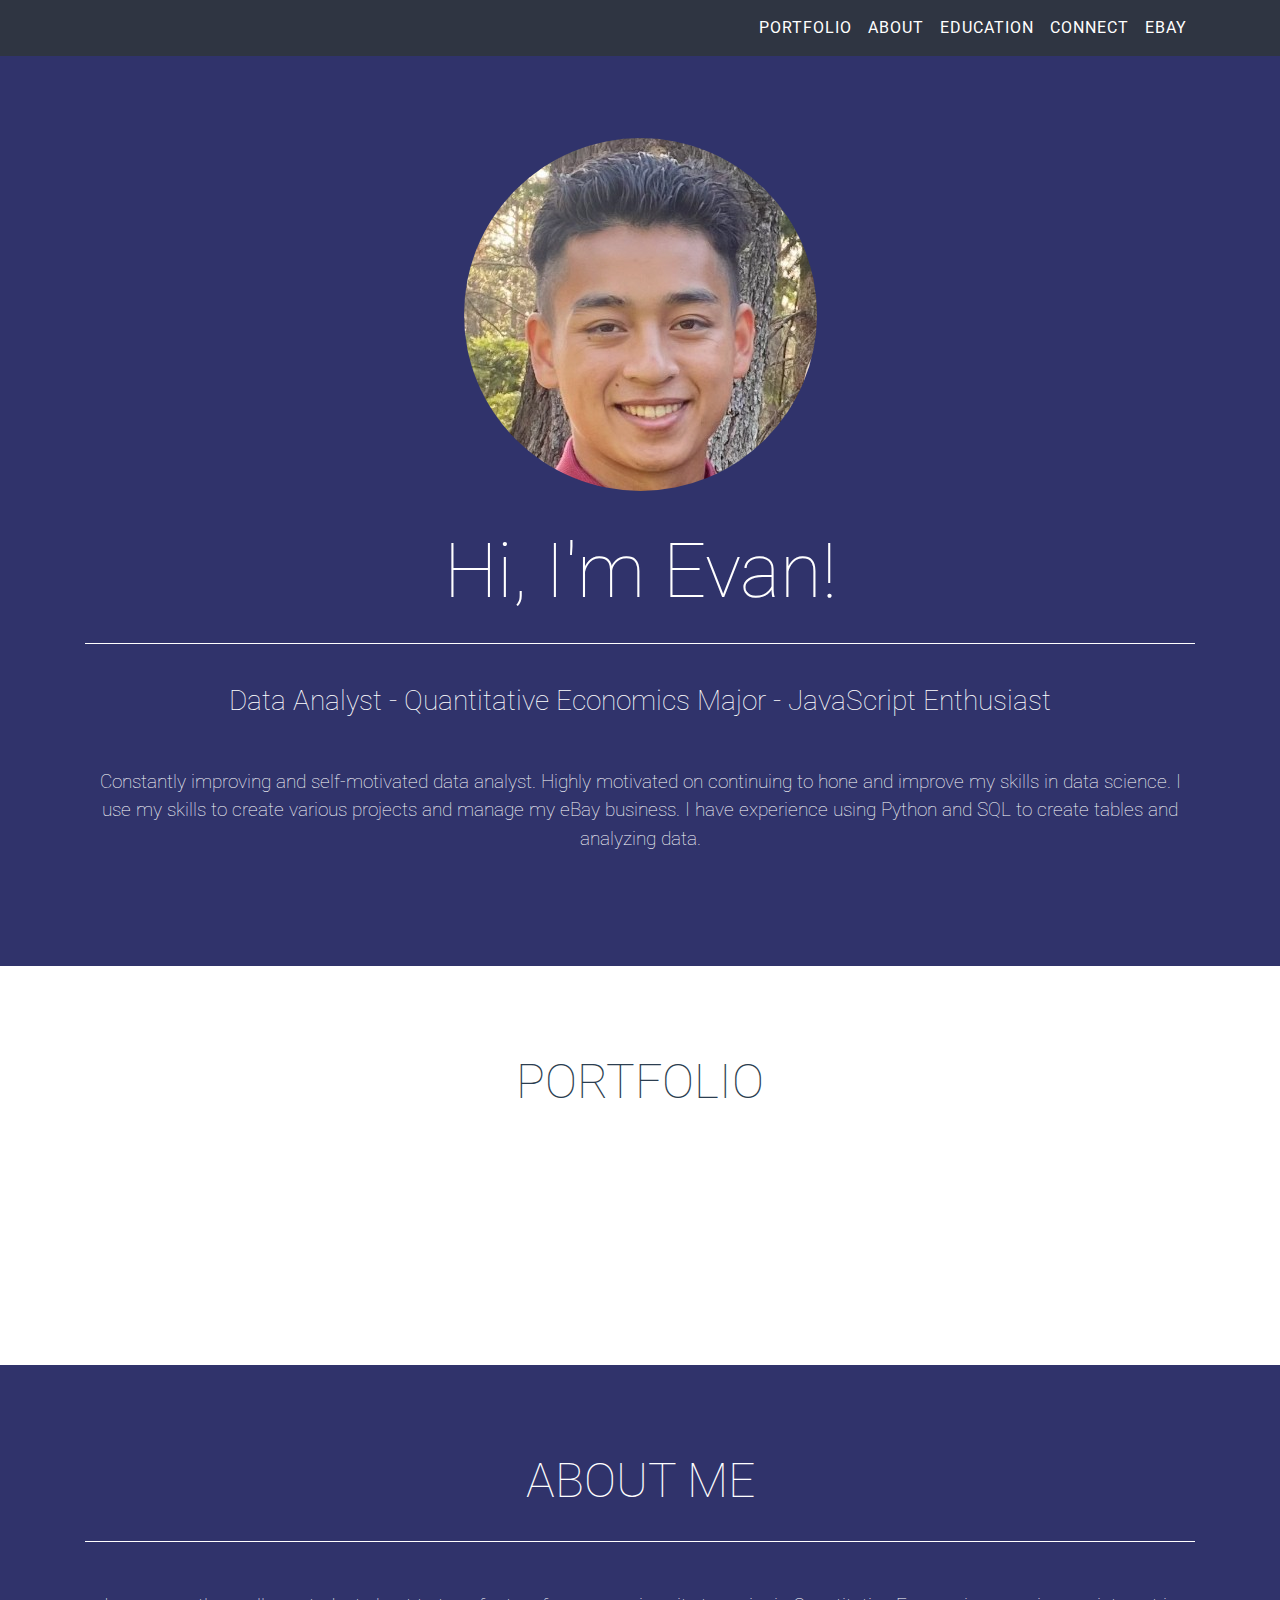
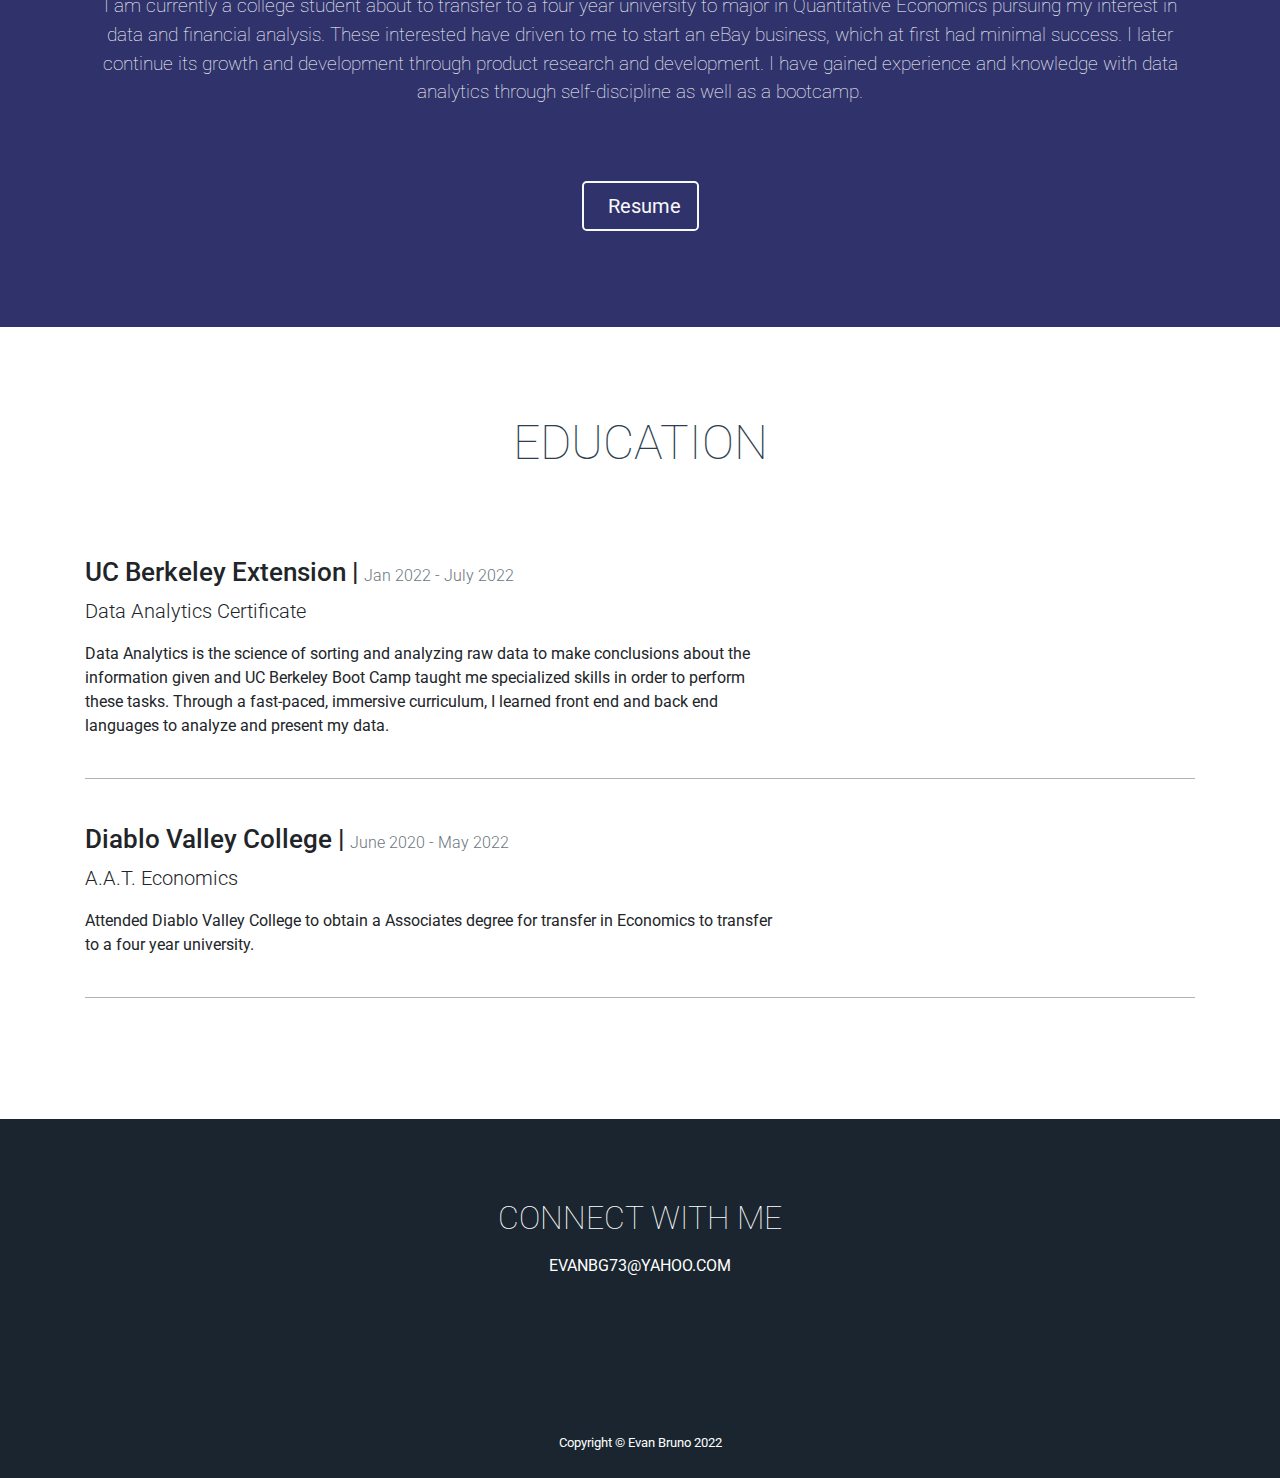
==== index.html @ 7f988b53 "Additions to profile" ====
<!DOCTYPE html>
<html lang="en">

<head>
    <meta charset="utf-8" />
    <meta name="viewport" content="width=device-width, initial-scale=1, shrink-to-fit=no" />
    <meta name="description" content="" />
    <meta name="author" content="" />

    <title>Evan Bruno | Portfolio</title>

    <!-- Bootstrap CSS -->
    <link rel="stylesheet" href="https://stackpath.bootstrapcdn.com/bootstrap/4.3.1/css/bootstrap.min.css"
        integrity="sha384-ggOyR0iXCbMQv3Xipma34MD+dH/1fQ784/j6cY/iJTQUOhcWr7x9JvoRxT2MZw1T" crossorigin="anonymous" />

    <!-- Font Awesome -->
    <link rel="stylesheet" href="https://use.fontawesome.com/releases/v5.8.1/css/all.css"
        integrity="sha384-50oBUHEmvpQ+1lW4y57PTFmhCaXp0ML5d60M1M7uH2+nqUivzIebhndOJK28anvf" crossorigin="anonymous" />

    <!-- Google Font -->
    <link href="https://fonts.googleapis.com/css?family=Roboto:100,300,400,500,700" rel="stylesheet" />

    <!-- Custom styles for this template -->
    <link href="assets/css/styles.css" rel="stylesheet" />
</head>

<body id="page-top">
    <!-- Navbar -->
    <nav class="navbar navbar-expand-lg bg-dark fixed-top text-uppercase" id="mainNav">
        <div class="container">
            <button class="navbar-toggler navbar-toggler-right text-uppercase text-white rounded" type="button"
                data-toggle="collapse" data-target="#navbarResponsive" aria-controls="navbarResponsive"
                aria-expanded="false" aria-label="Toggle navigation">
                <i class="fas fa-bars"></i>
            </button>
            <div class="collapse navbar-collapse" id="navbarResponsive">
                <ul class="navbar-nav ml-auto">
                    <li class="nav-item">
                        <a class="nav-link " href="#portfolio">Portfolio</a>
                    </li>
                    <li class="nav-item">
                        <a class="nav-link" href="#about">About</a>
                    </li>
                    <li class="nav-item">
                        <a class="nav-link" href="#education">Education</a>
                    </li>
                    <li class="nav-item">
                        <a class="nav-link" href="#connect">Connect</a>
                    </li>
                    <li class="nav-item">
                        <a class="nav-link" href="https://www.ebay.com/str/evansmerchandise">eBay</a>
                    </li>
                </ul>
            </div>
        </div>
    </nav>

    <!-- Header -->
    <header class="masthead bg-primary text-white text-center">
        <div class="container">
            <img class="img-fluid mb-5 d-block mx-auto rounded-circle" src="assets/img/evan.jpg" alt="" />
            <h1 class="mb-0">Hi, I'm Evan!</h1>
            <hr />
            <h2 class="mb-0">
                Data Analyst - Quantitative Economics Major - JavaScript Enthusiast
            </h2>

            <!-- Replace this text with your brand statement or other short text about you. -->
            <p class="brand-statement">
                Constantly improving and self-motivated data analyst. Highly motivated on continuing to hone and improve my skills in data science. I use my skills to create various projects and manage my eBay business. I have experience using Python and SQL to create tables and analyzing data.
            </p>
        </div>
    </header>

    <!-- Portfolio Grid Section -->
    <section class="portfolio" id="portfolio">
        <div class="container">
            <h2 class="text-center text-uppercase text-secondary mb-0">
                Portfolio
            </h2>
            <hr class="star-dark mb-5" />

            <!-- Each project should include a header and a picture or animated gif.-->
            <div class="row">
                <div class="col-md-6 col-lg-4">
                    <a class="portfolio-item d-block mx-auto" data-toggle="modal" data-target="#portfolio-modal-1">
                        <div class="portfolio-item-caption d-flex position-absolute h-100 w-100">
                            <div class="portfolio-item-caption-content my-auto w-100 text-center text-white">
                                <p>Mars Project</p>
                                <i class="fas fa-search-plus fa-2x"></i>
                            </div>
                        </div>
                        <img class="img-fluid" src="https://upload.wikimedia.org/wikipedia/commons/5/59/OneDrive_Folder_Icon.svg" alt="" />
                        <h4></h4>
                    </a>
                </div>
                <div class="col-md-6 col-lg-4">
                    <a class="portfolio-item d-block mx-auto" data-toggle="modal" data-target="#portfolio-modal-2">
                        <div class="portfolio-item-caption d-flex position-absolute h-100 w-100">
                            <div class="portfolio-item-caption-content my-auto w-100 text-center text-white">
                                <p>UFOs Project</p>
                                <i class="fas fa-search-plus fa-2x"></i>
                            </div>
                        </div>
                        <img class="img-fluid", src="https://upload.wikimedia.org/wikipedia/commons/5/59/OneDrive_Folder_Icon.svg" alt="" />
                    </a>
                </div>
                <div class="col-md-6 col-lg-4">
                    <a class="portfolio-item d-block mx-auto" data-toggle="modal" data-target="#portfolio-modal-3">
                        <div class="portfolio-item-caption d-flex position-absolute h-100 w-100">
                            <div class="portfolio-item-caption-content my-auto w-100 text-center text-white">
                                <p>Stock Chart Analysis</p>
                                <i class="fas fa-search-plus fa-2x"></i>
                            </div>
                        </div>
                        <img class="img-fluid" src="https://upload.wikimedia.org/wikipedia/commons/5/59/OneDrive_Folder_Icon.svg" alt="" />
                    </a>
                </div>
                <div class="col-md-6 col-lg-4">
                    <a class="portfolio-item d-block mx-auto" data-toggle="modal" data-target="#portfolio-modal-4">
                        <div class="portfolio-item-caption d-flex position-absolute h-100 w-100">
                            <div class="portfolio-item-caption-content my-auto w-100 text-center text-white">
                                <p>Project #4</p>
                                <i class="fas fa-search-plus fa-3x"></i>
                            </div>
                        </div>
                        <img class="img-fluid" src="assets/img/portfolio/project4.jpg" alt="" />
                    </a>
                </div>
                <div class="col-md-6 col-lg-4">
                    <a class="portfolio-item d-block mx-auto" data-toggle="modal" data-target="#portfolio-modal-5">
                        <div class="portfolio-item-caption d-flex position-absolute h-100 w-100">
                            <div class="portfolio-item-caption-content my-auto w-100 text-center text-white">
                                <p>Project #5</p>
                                <i class="fas fa-search-plus fa-2x"></i>
                            </div>
                        </div>
                        <img class="img-fluid" src="assets/img/portfolio/project5.jpg" alt="" />
                    </a>
                </div>
                <div class="col-md-6 col-lg-4">
                    <a class="portfolio-item d-block mx-auto" data-toggle="modal" data-target="#portfolio-modal-6">
                        <div class="portfolio-item-caption d-flex position-absolute h-100 w-100">
                            <div class="portfolio-item-caption-content my-auto w-100 text-center text-white">
                                <p>Project #6</p>
                                <i class="fas fa-search-plus fa-2x"></i>
                            </div>
                        </div>
                        <img class="img-fluid" src="assets/img/portfolio/project6.jpg" alt="" />
                    </a>
                </div>
            </div>
        </div>
    </section>

    <!-- About Section -->
    <section class="bg-primary text-white mb-0" id="about">
        <div class="container">
            <h2 class="text-center text-uppercase text-white">About Me</h2>
            <hr class="star-light mb-5" />

            <p class="about-me text-center">
                I am currently a college student about to transfer to a four year university to major in Quantitative Economics pursuing my interest in data and financial analysis. These interested have driven to me to start an eBay business, which at first had minimal success. I later continue its growth and development through product research and development. I have gained experience and knowledge with data analytics through self-discipline as well as a bootcamp. 
            </p>
        </div>
        <div class="container">
            <div class="col-md-10 offset-md-1">
                <div class="row text-center skills-row">

                    <!-- Replace these icons and text with skills you want to show case -->
                    <!-- You should ideally not include any more than 5-6 tech skills -->
                    <div class="col">
                        <i class="fab fa-html5 fa-3x"></i>
                    </div>
                    <div class="col">
                        <i class="fab fa-css3-alt fa-3x"></i>
                    </div>
                    <div class="col">
                        <i class="fab fa-js-square fa-3x"></i>
                    </div>
                    <div class="col">
                        <i class="fab fa-node fa-3x"></i>
                    </div>
                    <div class="col">
                        <i class="fab fa-git fa-3x"></i>
                    </div>
                </div>
            </div>
            <div class="text-center mt-4">
                <a class="btn btn-lg btn-outline-light" href="assets/img/Resume-5.pdf">
                    <i class="fas fa-download mr-2"></i>
                    Resume
                </a>
            </div>
        </div>
    </section>

    <!-- Education -->
    <section class="education" id="education">
        <div class="container">
            <h2 class="text-center text-uppercase text-secondary mb-0">
                Education
            </h2>
            <hr class="star-dark mb-5" />
            <div class="credential">
                <h2 class="location mb-0">
                    UC Berkeley Extension |
                    <span class="credential-date text-muted">Jan 2022 - July 2022</span>
                </h2>
                <p class="lead">Data Analytics Certificate</p>
                <p class="credential-description">
                    Data Analytics is the science of sorting and analyzing raw data to make conclusions about the information given and
                    UC Berkeley Boot Camp taught me
                    specialized skills in order to perform these tasks.
                    Through a fast-paced, immersive curriculum, I learned front end and back end languages to analyze and present my data.
                </p>
            </div>
            <hr class="credential-divider" />
            <div class="credential">
                <h2 class="location mb-0">
                    Diablo Valley College |
                    <span class="credential-date text-muted">June 2020 - May 2022</span>
                </h2>
                <p class="lead">A.A.T. Economics</p>
                <p class="credential-description">
                    Attended Diablo Valley College to obtain a Associates degree for transfer in Economics to transfer to a four 
                    year university. 
                </p>
            </div>
            <hr class="credential-divider" />
        </div>
    </section>

    <!-- Footer -->
    <footer class="footer text-center" id="connect">
        <div class="container">
            <div class="row">
                <div class="col-md-6 offset-md-3">
                    <h2 class="text-center text-uppercase mb-3">
                        Connect with Me
                    </h2>
                    <p class="text-uppercase mb-4">
                        evanbg73@yahoo.com
                    </p>
                    <ul class="list-inline mb-0">
                        <li class="list-inline-item">
                            <a class="btn-social text-center rounded-circle" href="https://www.linkedin.com/in/evan-bruno-11bb82226/">
                                <i class="fab fa-fw fa-linkedin-in"></i>
                            </a>
                        </li>
                        <li class="list-inline-item">
                            <a class="btn-social text-center rounded-circle" href="https://github.com/evanbruno617">
                                <i class="fab fa-github"></i>
                            </a>
                        </li>
                    </ul>
                </div>
            </div>
        </div>
    </footer>

    <div class="copyright py-4 text-center text-white">
        <div class="container">
            <small>Copyright &copy; Evan Bruno 2022</small>
        </div>
    </div>



    <!-- Portfolio Modals: These are what open up when you click on each project. Replace the information as needed. -->
    <!-- Portfolio Modal 1 -->
    <div class="modal portfolio-modal mfp-hide" id="portfolio-modal-1">
        <div class="portfolio-modal-dialog bg-white">
            <a class="close-button portfolio-modal-dismiss" href="#" data-dismiss="modal">
                <i class="fa fa-2x fa-times close-link"></i>
            </a>
            <div class="container text-center">
                <div class="row">
                    <div class="col-lg-8 mx-auto">
                        <h2 class="text-secondary text-uppercase mb-0">
                            Mission to Mars
                        </h2>
                        <p> Python, HTML</p>
                        <hr class="star-dark mb-5" />
                        <img class="img-fluid mb-5" src="https://cdn.mos.cms.futurecdn.net/Yhn4gzhV7foeYV89UNK6zM-1024-80.jpg.webp" alt="" />
                        <p class="mb-5">
                            The purpose of this project is to scrape data consisting of current news regarding Mars. Using splinter and BeautifulSoup I navigate the website gathering necessary images and articles. With this information I create a web application using HTML and CSS.
                        </p>

                        <a class="btn btn-primary portfolio-modal-dismiss" href="https://github.com/evanbruno617/Mission_to_Mars">
                            View Code</a>
                    </div>
                </div>
            </div>
        </div>
    </div>

    <!-- Portfolio Modal 2 -->
    <div class="modal portfolio-modal mfp-hide" id="portfolio-modal-2">
        <div class="portfolio-modal-dialog bg-white">
            <a class="close-button portfolio-modal-dismiss" href="#" data-dismiss="modal">
                <i class="fa fa-2x fa-times close-link"></i>
            </a>
            <div class="container text-center">
                <div class="row">
                    <div class="col-lg-8 mx-auto">
                        <h2 class="text-secondary text-uppercase mb-0">
                            UFOs
                        </h2>
                        <p>Java, HTML, CSS</p>
                        <hr class="star-dark mb-5" />
                        <img class="img-fluid mb-5" src="https://static.scientificamerican.com/sciam/cache/file/565096D0-16AA-48F1-B10C595A59D41A51_source.png?w=590&h=800&DA67941F-DB6F-41A3-8FCD37DB4BCF54CB" alt="" />
                        <p class="mb-5">
                            The purpose of this site is to provide data regaridng UFO sightings. This site also allows users to filter through the data to as well in order to pinpoint their desired sighting.
                        </p>
                        <a class="btn btn-primary portfolio-modal-dismiss" href="https://evanbruno617.github.io/UFOs/">
                            Live Demo
                        </a>

                        <a class="btn btn-primary portfolio-modal-dismiss" href="https://github.com/evanbruno617/UFOs">
                            View Code</a>
                    </div>
                </div>
            </div>
        </div>
    </div>

    <!-- Portfolio Modal 3 -->
    <div class="modal portfolio-modal mfp-hide" id="portfolio-modal-3">
        <div class="portfolio-modal-dialog bg-white">
            <a class="close-button portfolio-modal-dismiss" href="#" data-dismiss="modal">
                <i class="fa fa-2x fa-times close-link"></i>
            </a>
            <div class="container text-center">
                <div class="row">
                    <div class="col-lg-8 mx-auto">
                        <h2 class="text-secondary text-uppercase mb-0">
                            Stock Chart Analysis
                        </h2>
                        <hr class="star-dark mb-5" />
                        <img class="img-fluid mb-5" src="https://media.warriortrading.com/2019/08/shutterstock_775889491.jpg" alt="" />
                        <p class="mb-5">
                            Constantly improving and self-motivated data analyst. Highly motivated on continuing to hone and improve my skills in data science. I am currently a college student about to transfer to a four year university to major in Quantitative Economics pursuing my interest in data and financial analysis. These interested have driven to me to start an eBay business, which at first had minimal success. I later continue its growth and development through product research and development.
                        </p>


                        <a class="btn btn-primary portfolio-modal-dismiss" href="https://github.com/evanbruno617/Stock-Ticker-Analysis">
                            View Code</a>
                    </div>
                </div>
            </div>
        </div>
    </div>

    <!-- Portfolio Modal 4 -->
    <div class="modal portfolio-modal mfp-hide" id="portfolio-modal-4">
        <div class="portfolio-modal-dialog bg-white">
            <a class="close-button portfolio-modal-dismiss" href="#" data-dismiss="modal">
                <i class="fa fa-2x fa-times close-link"></i>
            </a>
            <div class="container text-center">
                <div class="row">
                    <div class="col-lg-8 mx-auto">
                        <h2 class="text-secondary text-uppercase mb-0">
                            Project Name
                        </h2>
                        <hr class="star-dark mb-5" />
                        <img class="img-fluid mb-5" src="img/portfolio/project4.jpg" alt="" />
                        <p class="mb-5">
                            Lorem ipsum dolor sit amet, consectetur
                            adipisicing elit. Mollitia neque assumenda ipsam
                            nihil, molestias magnam, recusandae quos quis
                            inventore quisquam velit asperiores, vitae?
                            Reprehenderit soluta, eos quod consequuntur
                            itaque. Nam.
                        </p>
                        <a class="btn btn-primary portfolio-modal-dismiss" href="#">
                            Live Demo
                        </a>

                        <a class="btn btn-primary portfolio-modal-dismiss" href="#">
                            View Code</a>
                    </div>
                </div>
            </div>
        </div>
    </div>

    <!-- Portfolio Modal 5 -->
    <div class="modal portfolio-modal mfp-hide" id="portfolio-modal-5">
        <div class="portfolio-modal-dialog bg-white">
            <a class="close-button portfolio-modal-dismiss" href="#" data-dismiss="modal">
                <i class="fa fa-2x fa-times close-link"></i>
            </a>
            <div class="container text-center">
                <div class="row">
                    <div class="col-lg-8 mx-auto">
                        <h2 class="text-secondary text-uppercase mb-0">
                            Project Name
                        </h2>
                        <hr class="star-dark mb-5" />
                        <img class="img-fluid mb-5" src="img/portfolio/project5.jpg" alt="" />
                        <p class="mb-5">
                            Lorem ipsum dolor sit amet, consectetur
                            adipisicing elit. Mollitia neque assumenda ipsam
                            nihil, molestias magnam, recusandae quos quis
                            inventore quisquam velit asperiores, vitae?
                            Reprehenderit soluta, eos quod consequuntur
                            itaque. Nam.
                        </p>
                        <a class="btn btn-primary portfolio-modal-dismiss" href="#">
                            Live Demo
                        </a>

                        <a class="btn btn-primary portfolio-modal-dismiss" href="#">
                            View Code</a>
                    </div>
                </div>
            </div>
        </div>
    </div>

    <!-- Portfolio Modal 6 -->
    <div class="modal portfolio-modal mfp-hide" id="portfolio-modal-6">
        <div class="portfolio-modal-dialog bg-white">
            <a class="close-button portfolio-modal-dismiss" href="#" data-dismiss="modal">
                <i class="fa fa-2x fa-times close-link"></i>
            </a>
            <div class="container text-center">
                <div class="row">
                    <div class="col-lg-8 mx-auto">
                        <h2 class="text-secondary text-uppercase mb-0">
                            Project Name
                        </h2>
                        <hr class="star-dark mb-5" />
                        <img class="img-fluid mb-5" src="img/portfolio/project6.jpg" alt="" />
                        <p class="mb-5">
                            Lorem ipsum dolor sit amet, consectetur
                            adipisicing elit. Mollitia neque assumenda ipsam
                            nihil, molestias magnam, recusandae quos quis
                            inventore quisquam velit asperiores, vitae?
                            Reprehenderit soluta, eos quod consequuntur
                            itaque. Nam.
                        </p>
                        <a class="btn btn-primary portfolio-modal-dismiss" href="#">
                            Live Demo
                        </a>

                        <a class="btn btn-primary portfolio-modal-dismiss" href="#">
                            View Code</a>
                    </div>
                </div>
            </div>
        </div>
    </div>

    <!-- Bootstrap core JavaScript -->
    <script src="https://code.jquery.com/jquery-3.3.1.slim.min.js"
        integrity="sha384-q8i/X+965DzO0rT7abK41JStQIAqVgRVzpbzo5smXKp4YfRvH+8abtTE1Pi6jizo"
        crossorigin="anonymous"></script>
    <script src="https://cdnjs.cloudflare.com/ajax/libs/popper.js/1.14.7/umd/popper.min.js"
        integrity="sha384-UO2eT0CpHqdSJQ6hJty5KVphtPhzWj9WO1clHTMGa3JDZwrnQq4sF86dIHNDz0W1"
        crossorigin="anonymous"></script>
    <script src="https://stackpath.bootstrapcdn.com/bootstrap/4.3.1/js/bootstrap.min.js"
        integrity="sha384-JjSmVgyd0p3pXB1rRibZUAYoIIy6OrQ6VrjIEaFf/nJGzIxFDsf4x0xIM+B07jRM"
        crossorigin="anonymous"></script>

    <!-- Plugin JavaScript -->
    <script src="https://code.jquery.com/ui/1.12.0/jquery-ui.js"
        integrity="sha256-0YPKAwZP7Mp3ALMRVB2i8GXeEndvCq3eSl/WsAl1Ryk=" crossorigin="anonymous"></script>
</body>

</html>
---- assets/css/styles.css ----
body {
    font-family: 'Roboto', sans-serif;
}

h1,
h2,
h3,
h4,
h5,
h6 {
    font-weight: 100;
}

hr {
    border-color: #fff;
    margin-top: 2.5rem;
    margin-bottom: 2.5rem;
    margin-left: auto;
    margin-right: auto;
}

section {
    padding: 6rem 0;
}

section h2 {
    font-size: 2.25rem;
    line-height: 2rem;
}

@media (min-width: 992px) {
    section h2 {
        font-size: 3rem;
        line-height: 2.5rem;
    }
}

.bg-dark {
    background-color: #2f3542 !important;
}

.btn-social {
    width: 3.25rem;
    height: 3.25rem;
    font-size: 1.25rem;
    line-height: 2rem;
    color: #fff;
}

#mainNav .navbar-nav {
    letter-spacing: 0.0625rem;
}

#mainNav .navbar-nav li.nav-item a.nav-link {
    color: #fff;
}

#mainNav .navbar-nav li.nav-item a.nav-link:active,
#mainNav .navbar-nav li.nav-item a.nav-link:focus {
    color: #fff;
}

header.masthead {
    padding-top: calc(3rem + 56px);
    padding-bottom: 6rem;
}

header.masthead h1 {
    font-size: 3rem;
    line-height: 3rem;
}

header.masthead h2 {
    font-size: 1.3rem;
}

@media (min-width: 992px) {
    header.masthead {
        padding-top: calc(2rem + 106px);
        padding-bottom: 6rem;
    }
    header.masthead h1 {
        font-size: 4.75em;
        line-height: 4rem;
    }
    header.masthead h2 {
        font-size: 1.75em;
    }
}

.brand-statement,
.about-me {
    margin-top: 50px;
    font-size: 1.2em;
    font-weight: 100;
    line-height: 1.5;
}

.skills-row {
    margin-top: 50px;
}

.portfolio {
    margin-bottom: -15px;
}

.portfolio .portfolio-item {
    position: relative;
    display: block;
    max-width: 25rem;
    margin-bottom: 15px;
}


.portfolio .portfolio-item .portfolio-item-caption {
    -webkit-transition: all ease 0.5s;
    transition: all ease 0.5s;
    opacity: 0;
    background-color: rgba(48, 51, 107, 0.7);
}

.portfolio .portfolio-item .portfolio-item-caption:hover {
    opacity: 1;
}

.portfolio
    .portfolio-item
    .portfolio-item-caption
    .portfolio-item-caption-content {
    font-size: 1.5rem;
}

@media (min-width: 576px) {
    .portfolio {
        margin-bottom: -30px;
    }
    .portfolio .portfolio-item {
        margin-bottom: 30px;
    }
}

.portfolio-modal .portfolio-modal-dialog {
    padding: 3rem 1rem;
    min-height: calc(100vh - 2rem);
    margin: 1rem calc(1rem - 8px);
    position: relative;
    z-index: 2;
    -webkit-box-shadow: 0 0 3rem 1rem rgba(0, 0, 0, 0.5);
    box-shadow: 0 0 3rem 1rem rgba(0, 0, 0, 0.5);
}



.portfolio-modal .portfolio-modal-dialog .close-button {
    position: absolute;
    top: 2rem;
    right: 2rem;
}

.portfolio-modal .portfolio-modal-dialog .close-button i {
    line-height: 38px;
}

.portfolio-modal .portfolio-modal-dialog h2 {
    font-size: 2rem;
}

@media (min-width: 768px) {
    .portfolio-modal .portfolio-modal-dialog {
        min-height: 100vh;
        padding: 5rem;
        margin: 3rem calc(3rem - 8px);
    }
    .portfolio-modal .portfolio-modal-dialog h2 {
        font-size: 3rem;
    }
}

.education {
    margin-bottom: -15px;
}

.education .location {
    font-size: 1.6rem;
    font-weight: 500;
}

.education .credential-date {
    font-size: 1rem;
    font-weight: 300;
}

.education .credential-description {
    max-width: 700px;
}

.education .credential-divider {
    border-color: rgba(0, 0, 0, 0.3);
}

.footer {
    padding-top: 5rem;
    padding-bottom: 5rem;
    background-color: #1a252f;
    color: #fff;
}

.copyright {
    background-color: #1a252f;
}

a:focus,
a:hover,
a:active {
    color: #fff;
}

.close-link {
    color: #30336b;
}

.close-link:focus,
.close-link:hover,
.close-link:active {
    color: #30336b;
}

.btn {
    border-width: 2px;
}

.bg-primary {
    background-color: #30336b !important;
}

.bg-secondary {
    background-color: #2c3e50 !important;
}

.text-primary {
    color: #30336b !important;
}

.text-secondary {
    color: #2c3e50 !important;
}

.btn-primary {
    background-color: #30336b;
    border-color: #30336b;
}

.btn-primary:hover,
.btn-primary:focus,
.btn-primary:active {
    background-color: #30336b !important;
    border-color: #30336b !important;
    color: #fff;
}
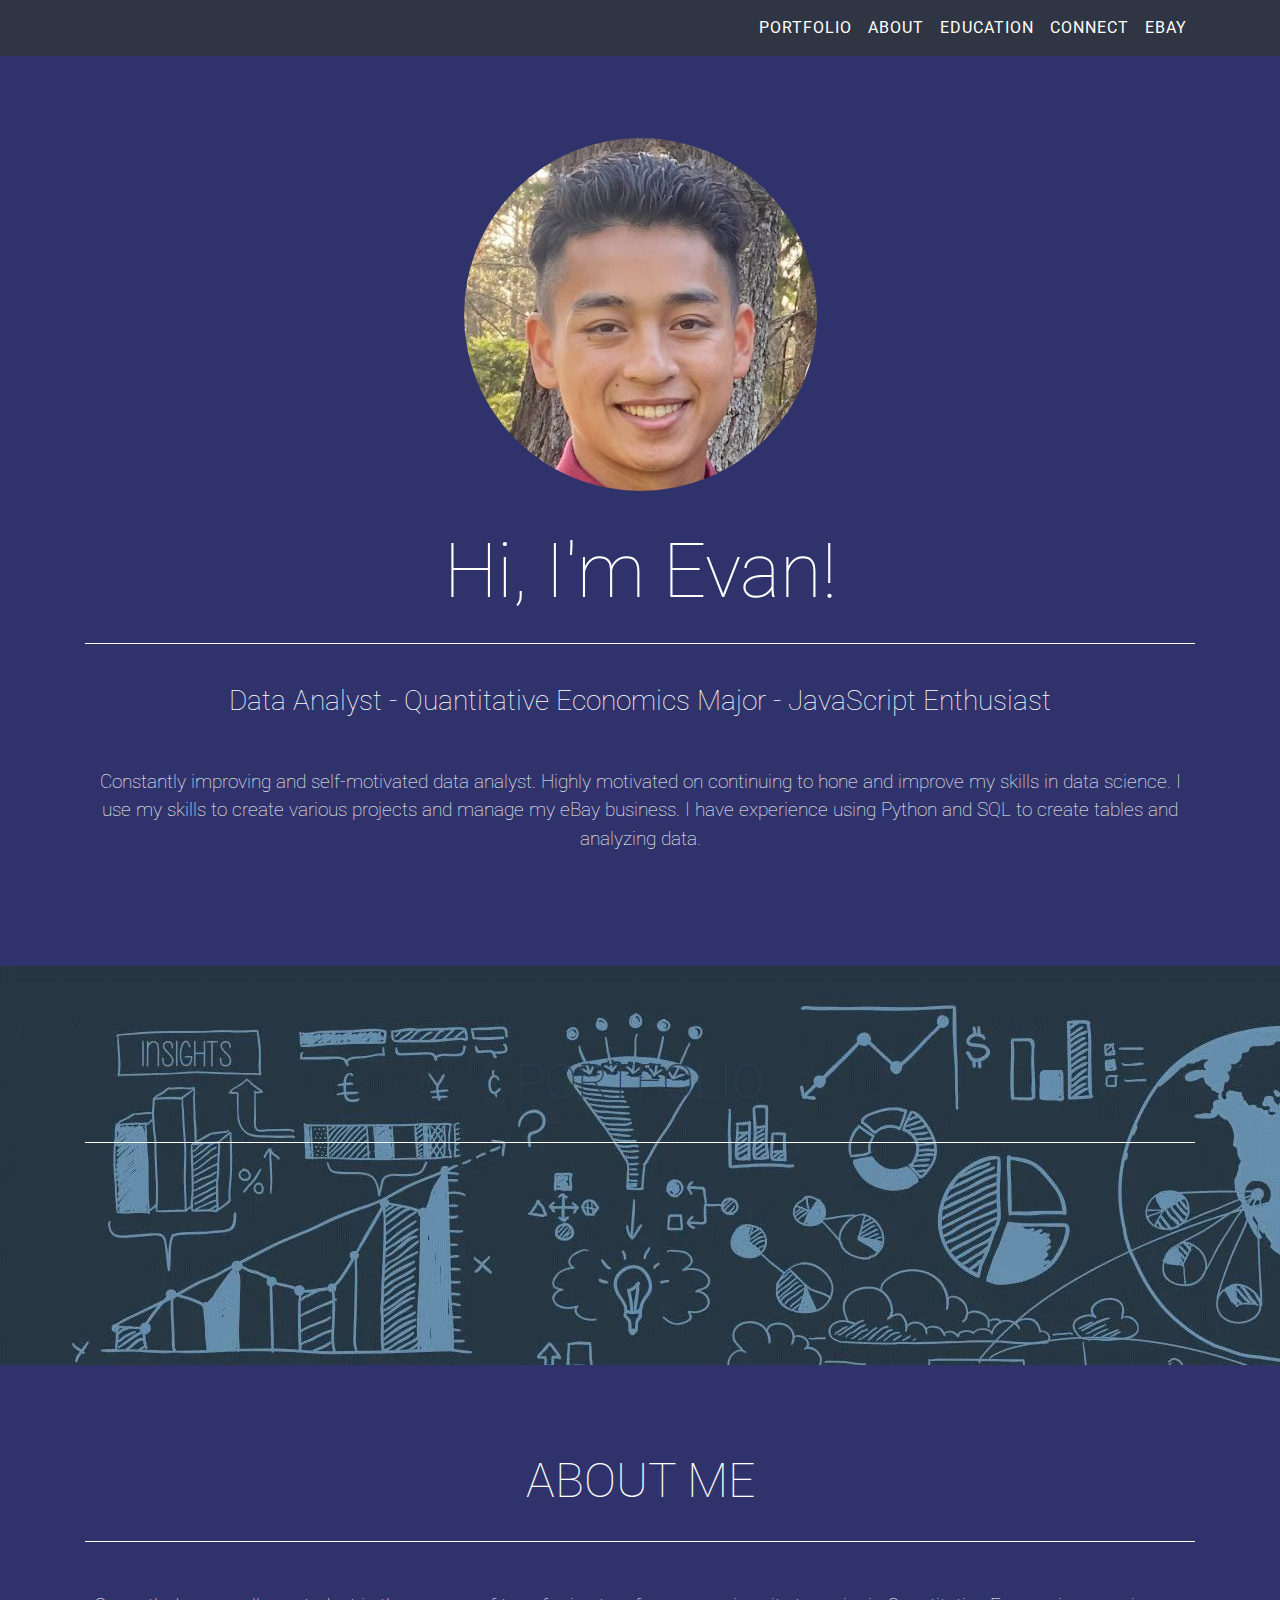
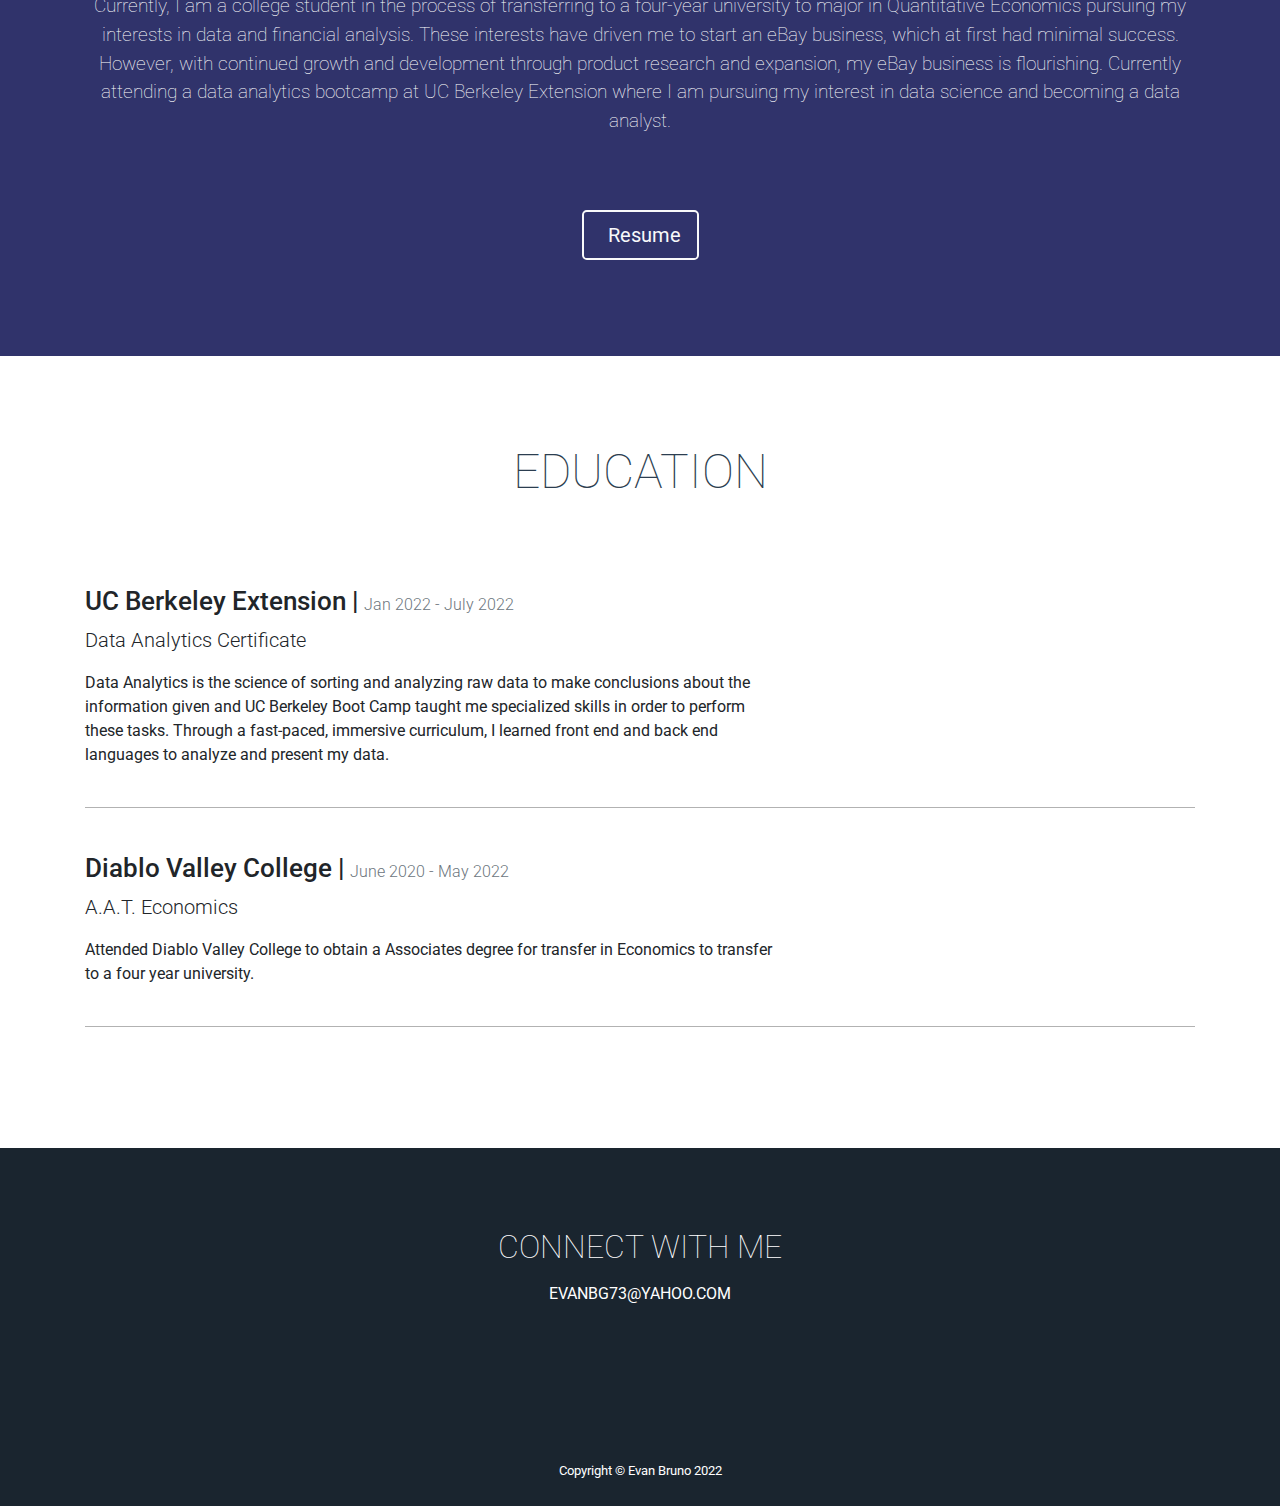
==== commit 09fc91dc: "Update" ====
--- a/index.html
+++ b/index.html
@@ -22,6 +22,9 @@
 
     <!-- Custom styles for this template -->
     <link href="assets/css/styles.css" rel="stylesheet" />
+
+    <!-- Automatically fits device-->
+    <meta name="viewport" content="width=device-width">
 </head>
 
 <body id="page-top">
@@ -160,7 +163,7 @@
             <hr class="star-light mb-5" />
 
             <p class="about-me text-center">
-                I am currently a college student about to transfer to a four year university to major in Quantitative Economics pursuing my interest in data and financial analysis. These interested have driven to me to start an eBay business, which at first had minimal success. I later continue its growth and development through product research and development. I have gained experience and knowledge with data analytics through self-discipline as well as a bootcamp. 
+                Currently, I am a college student in the process of transferring to a four-year university to major in Quantitative Economics pursuing my interests in data and financial analysis. These interests have driven me to start an eBay business, which at first had minimal success. However, with continued growth and development through product research and expansion, my eBay business is flourishing. Currently attending a data analytics bootcamp at UC Berkeley Extension where I am pursuing my interest in data science and becoming a data analyst.
             </p>
         </div>
         <div class="container">
@@ -187,7 +190,7 @@
                 </div>
             </div>
             <div class="text-center mt-4">
-                <a class="btn btn-lg btn-outline-light" href="assets/img/Resume-5.pdf">
+                <a class="btn btn-lg btn-outline-light" href="assets/img/Resume_Evan_Bruno.pdf">
                     <i class="fas fa-download mr-2"></i>
                     Resume
                 </a>
@@ -340,7 +343,7 @@
                         <hr class="star-dark mb-5" />
                         <img class="img-fluid mb-5" src="https://media.warriortrading.com/2019/08/shutterstock_775889491.jpg" alt="" />
                         <p class="mb-5">
-                            Constantly improving and self-motivated data analyst. Highly motivated on continuing to hone and improve my skills in data science. I am currently a college student about to transfer to a four year university to major in Quantitative Economics pursuing my interest in data and financial analysis. These interested have driven to me to start an eBay business, which at first had minimal success. I later continue its growth and development through product research and development.
+                            Analyzing various stocks and charting their historical data using a TD Ameritrade api key and Mplfinance to chart the given data.
                         </p>
 
 
@@ -365,7 +368,7 @@
                             Project Name
                         </h2>
                         <hr class="star-dark mb-5" />
-                        <img class="img-fluid mb-5" src="img/portfolio/project4.jpg" alt="" />
+                        <img class="img-fluid mb-5" src="img/portfolio/project5.jpg" alt="" />
                         <p class="mb-5">
                             Lorem ipsum dolor sit amet, consectetur
                             adipisicing elit. Mollitia neque assumenda ipsam
--- a/assets/css/styles.css
+++ b/assets/css/styles.css
@@ -102,6 +102,10 @@
 
 .portfolio {
     margin-bottom: -15px;
+    background-image: url("../img/wallpaper.webp");
+    width: auto;
+    max-width: 100%;
+    height: auto;
 }
 
 .portfolio .portfolio-item {
@@ -178,6 +182,7 @@
 
 .education {
     margin-bottom: -15px;
+    background-image: url();
 }
 
 .education .location {
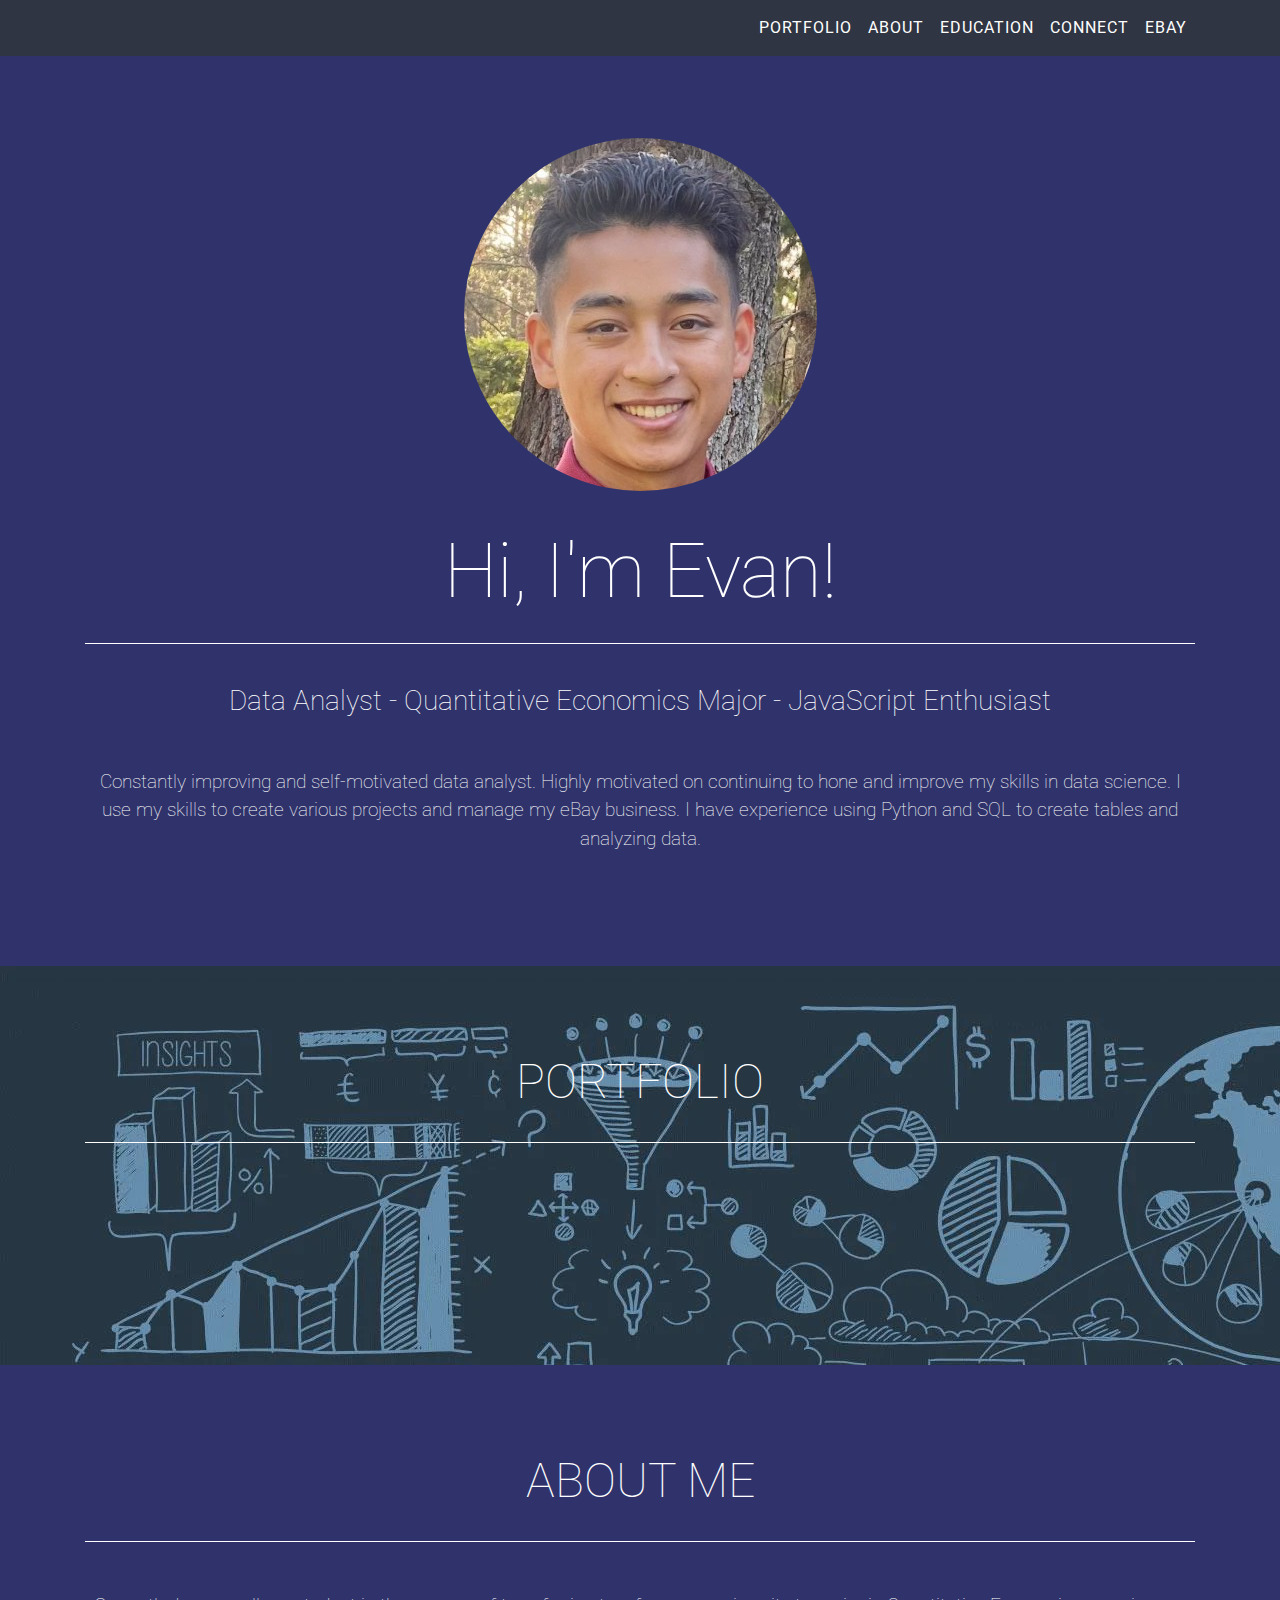
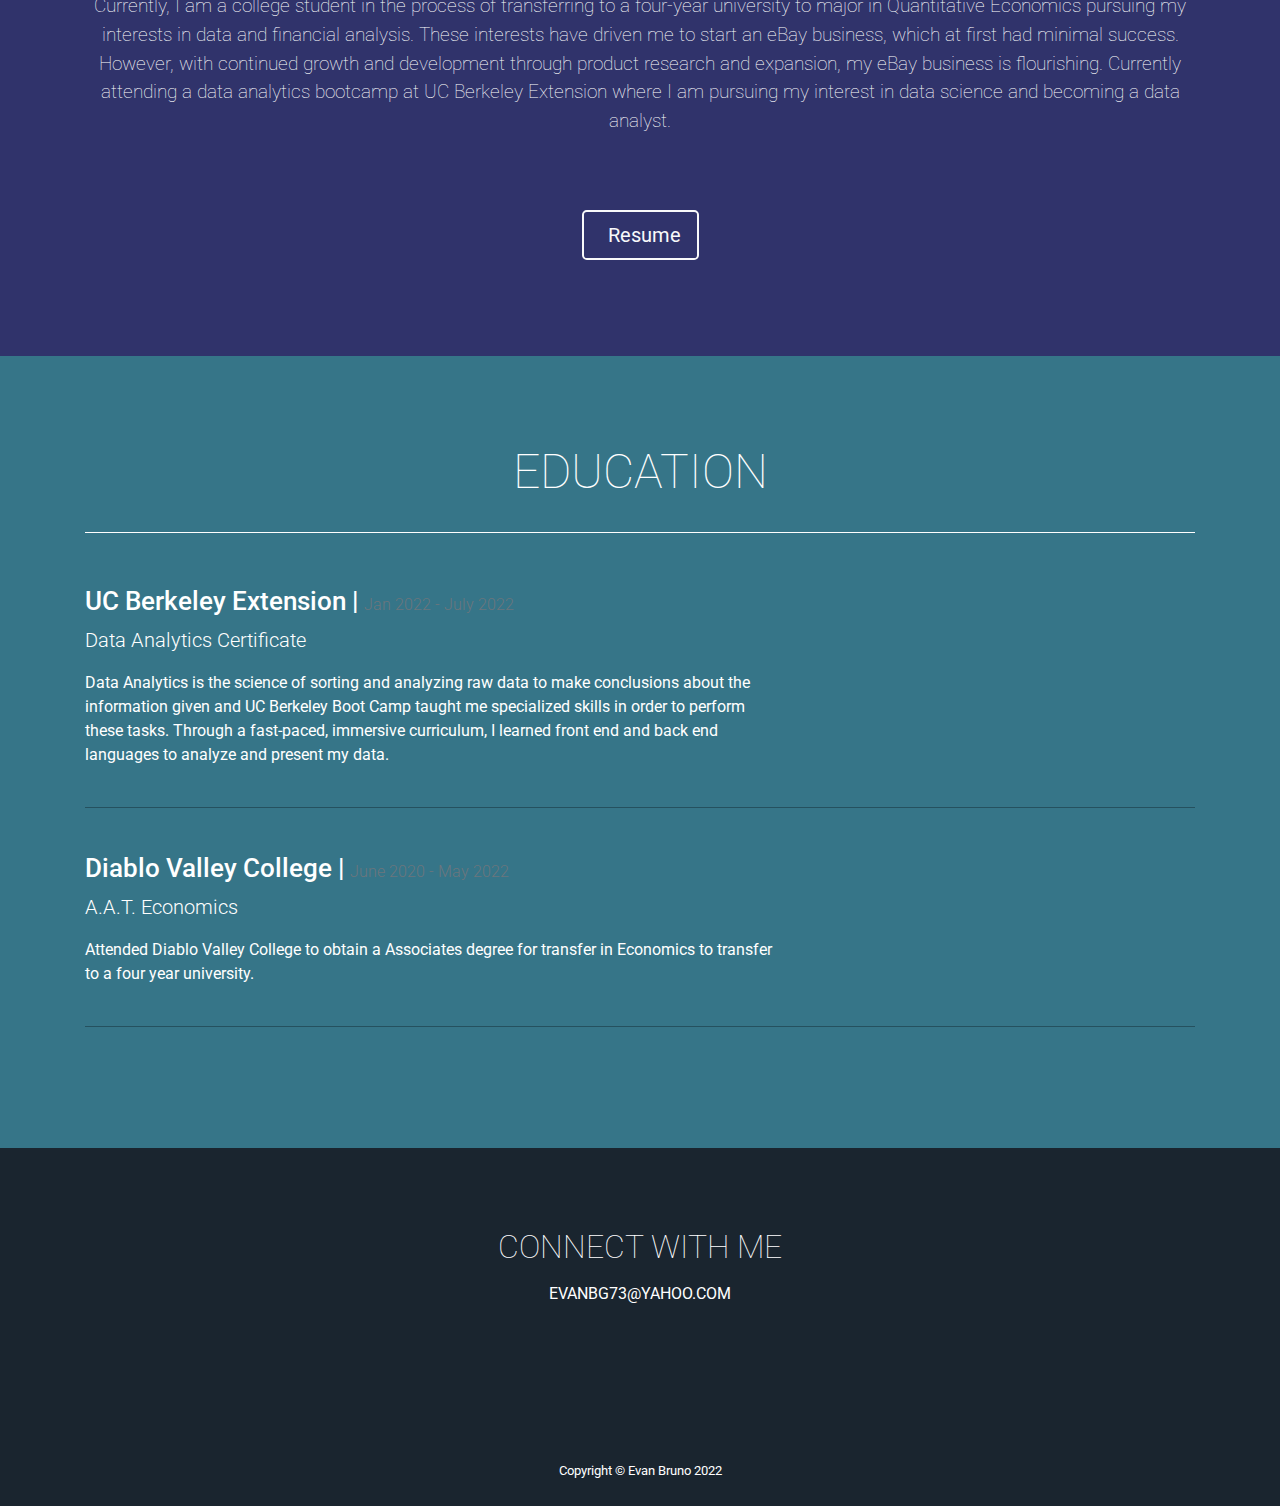
==== commit 37394ec0: "CSS Updates" ====
--- a/index.html
+++ b/index.html
@@ -78,7 +78,7 @@
     <!-- Portfolio Grid Section -->
     <section class="portfolio" id="portfolio">
         <div class="container">
-            <h2 class="text-center text-uppercase text-secondary mb-0">
+            <h2 class="text-center text-uppercase text-secondary mb-0" id="header">
                 Portfolio
             </h2>
             <hr class="star-dark mb-5" />
@@ -201,7 +201,7 @@
     <!-- Education -->
     <section class="education" id="education">
         <div class="container">
-            <h2 class="text-center text-uppercase text-secondary mb-0">
+            <h2 class="text-center text-uppercase text-secondary mb-0" id="education_header">
                 Education
             </h2>
             <hr class="star-dark mb-5" />
--- a/assets/css/styles.css
+++ b/assets/css/styles.css
@@ -115,6 +115,9 @@
     margin-bottom: 15px;
 }
 
+#header {
+    color: white !important;
+   }
 
 .portfolio .portfolio-item .portfolio-item-caption {
     -webkit-transition: all ease 0.5s;
@@ -182,7 +185,12 @@
 
 .education {
     margin-bottom: -15px;
-    background-image: url();
+    background-color: #367588;
+    color: white;
+}
+
+#education_header {
+    color: white !important
 }
 
 .education .location {
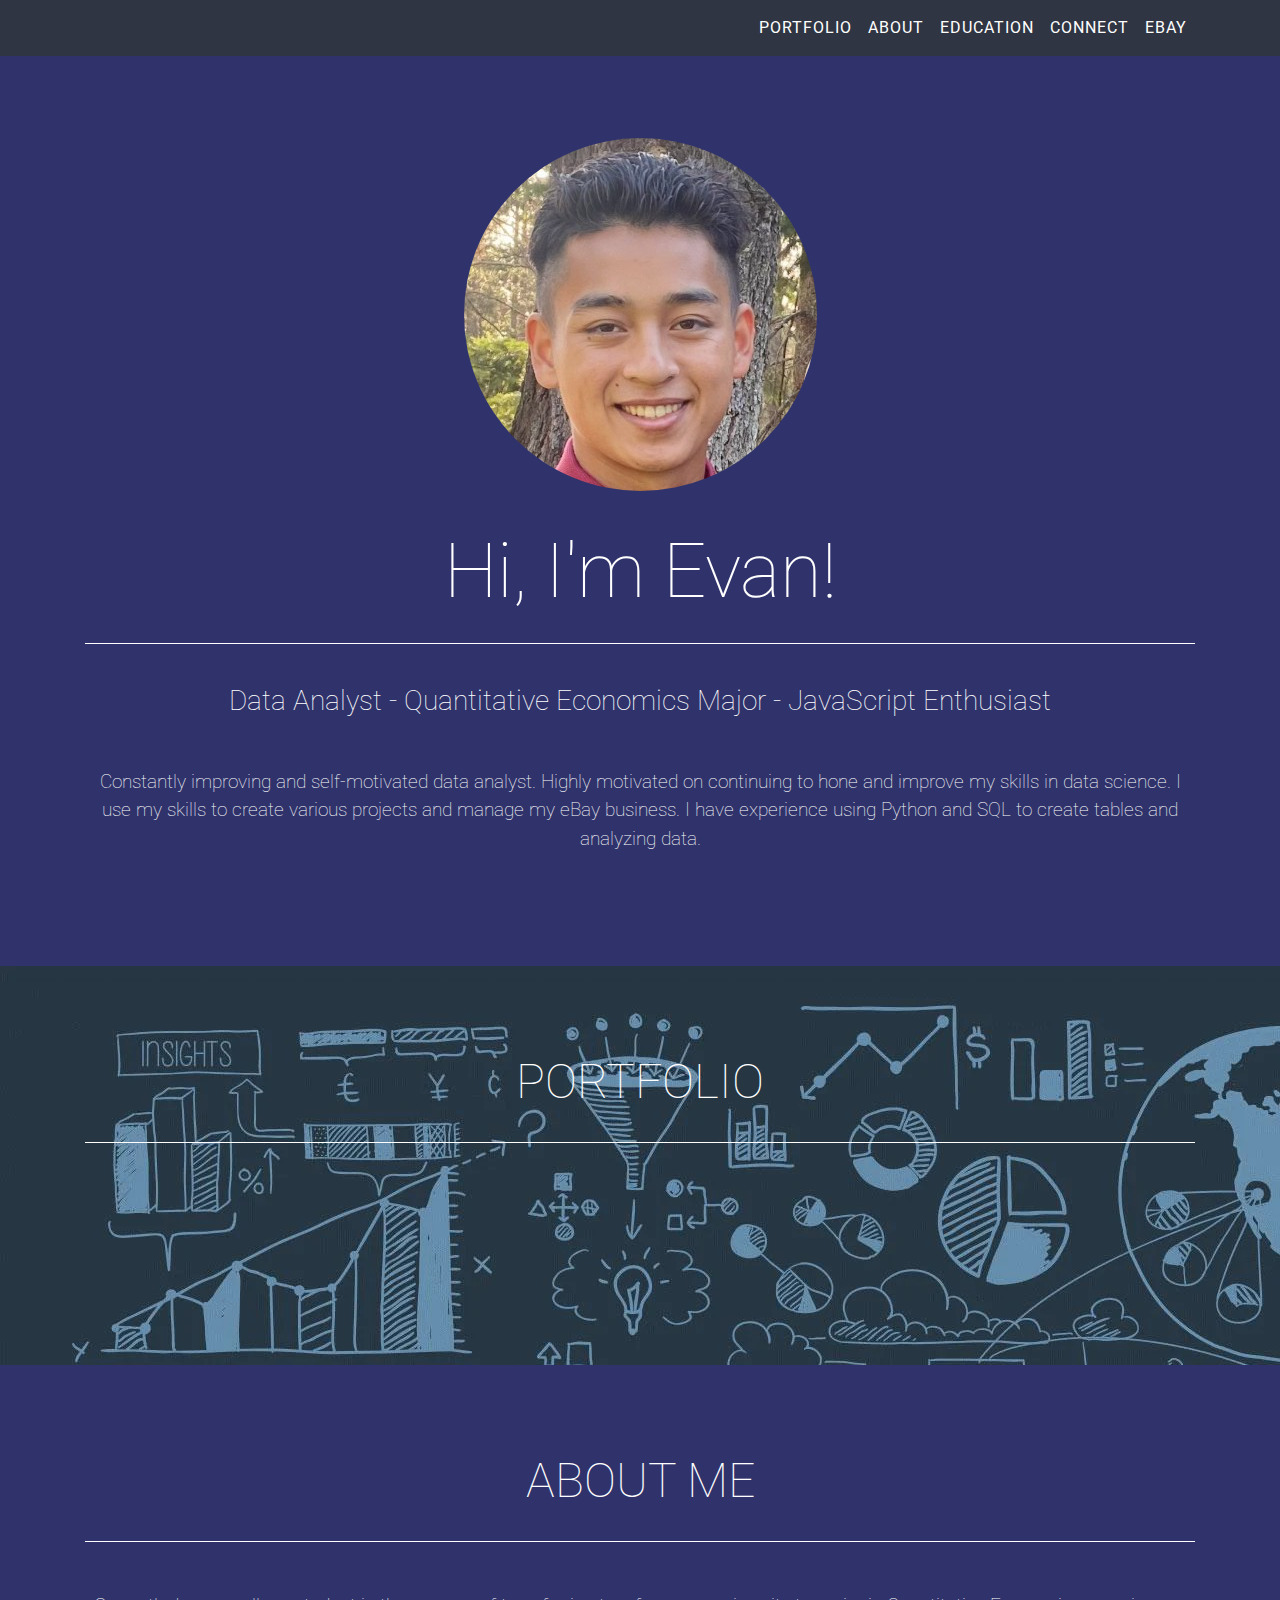
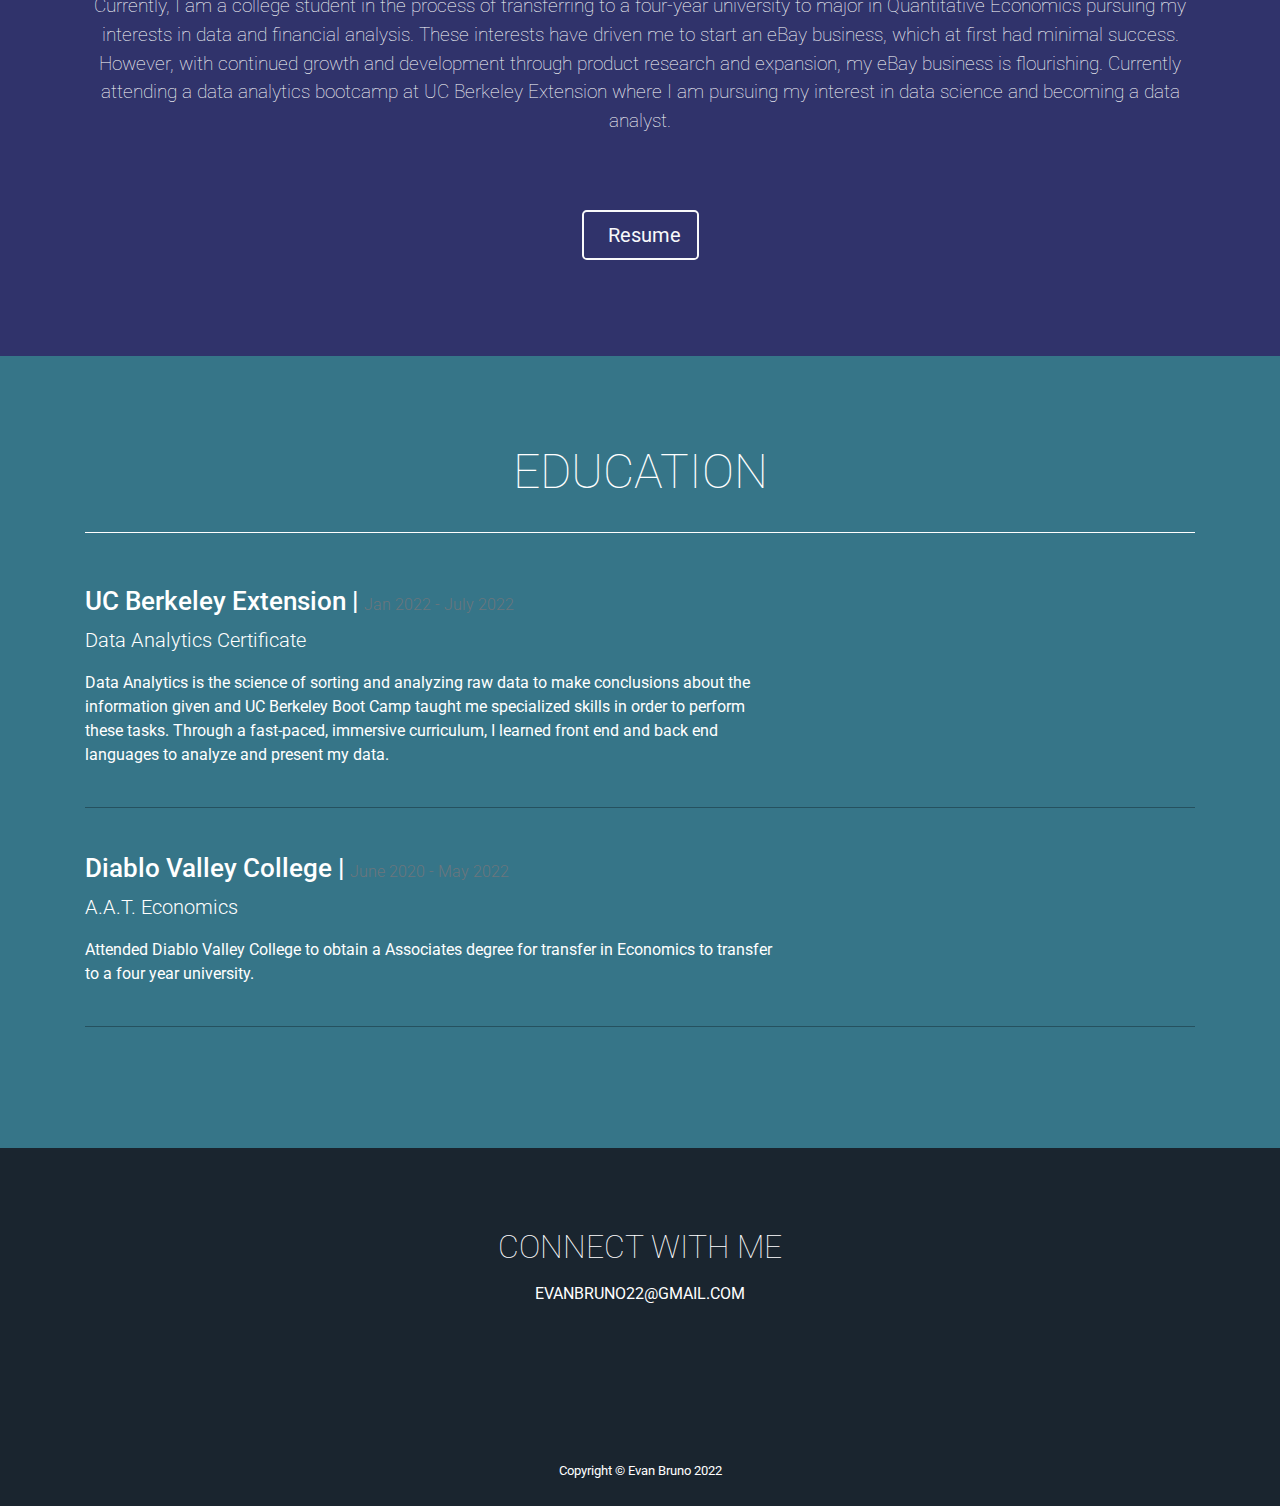
==== commit 803a34d5: "Edit Email" ====
--- a/index.html
+++ b/index.html
@@ -243,7 +243,7 @@
                         Connect with Me
                     </h2>
                     <p class="text-uppercase mb-4">
-                        evanbg73@yahoo.com
+                        evanbruno22@gmail.com
                     </p>
                     <ul class="list-inline mb-0">
                         <li class="list-inline-item">
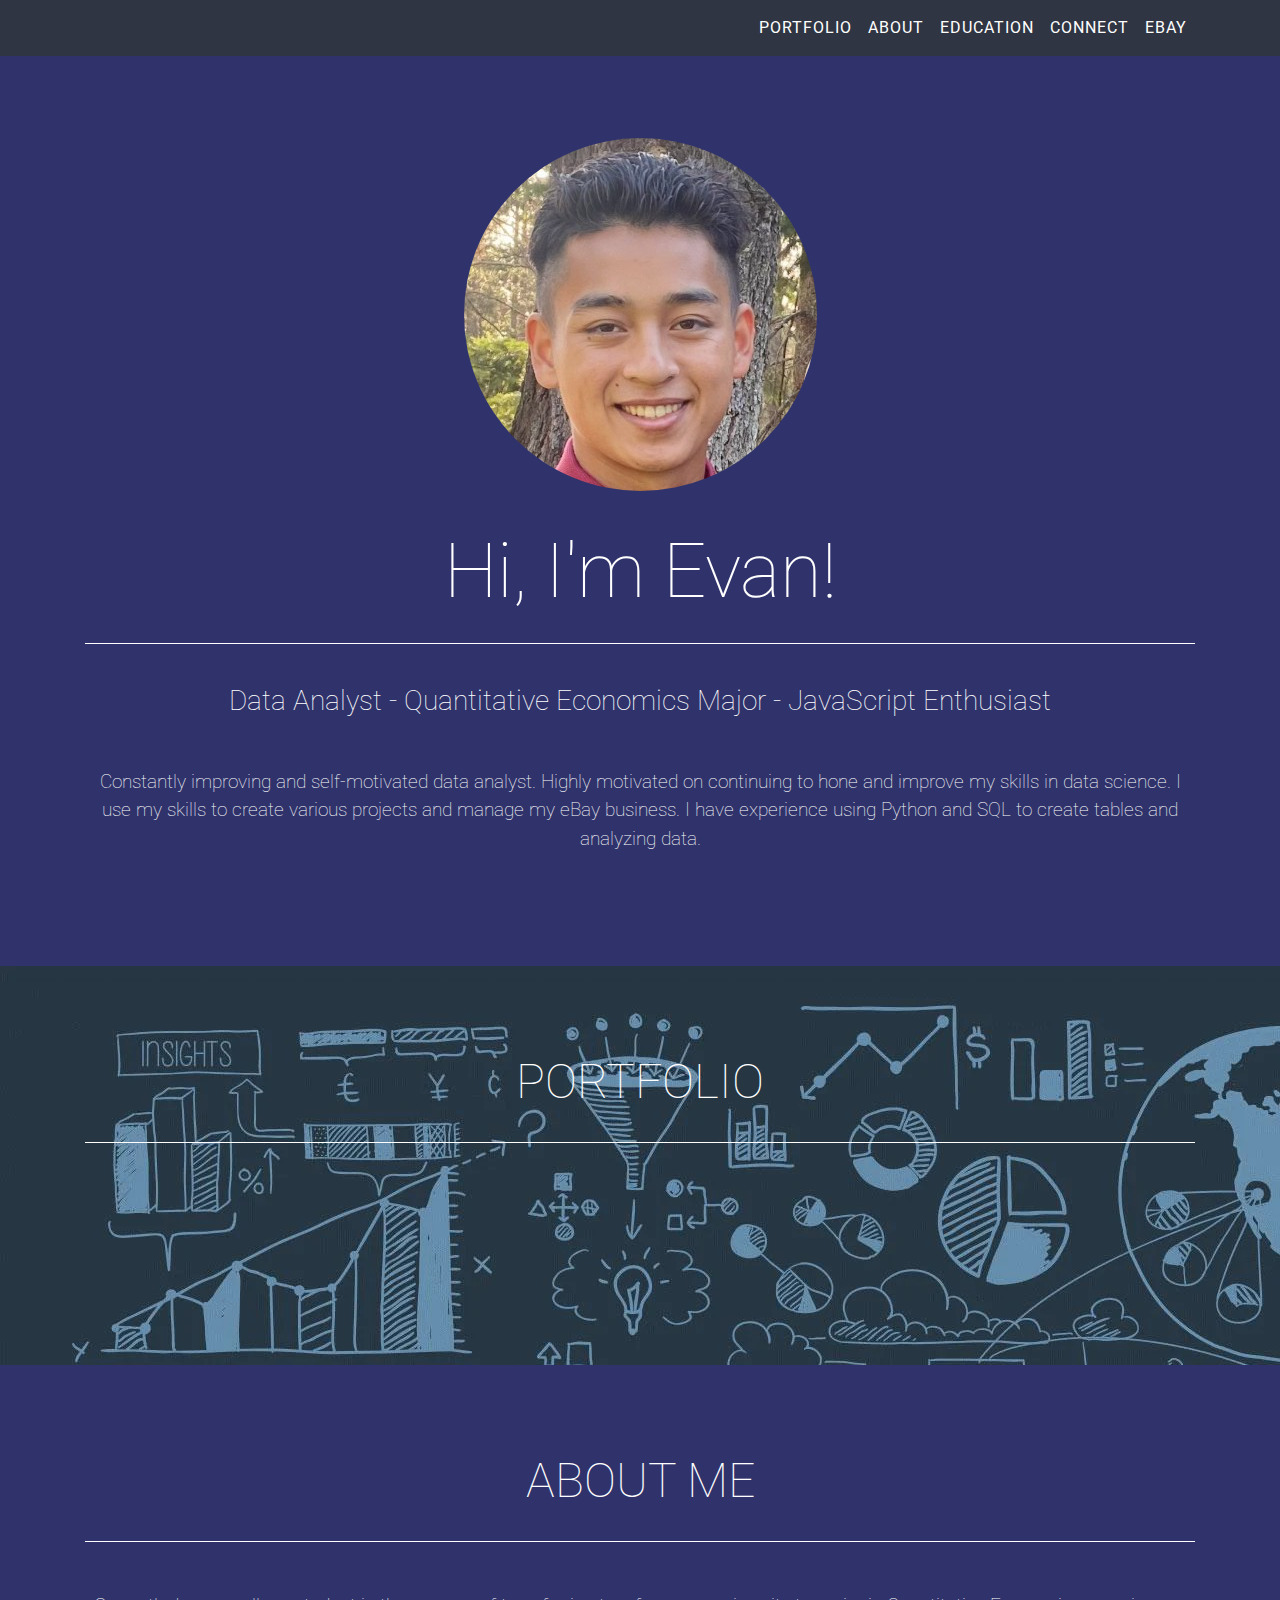
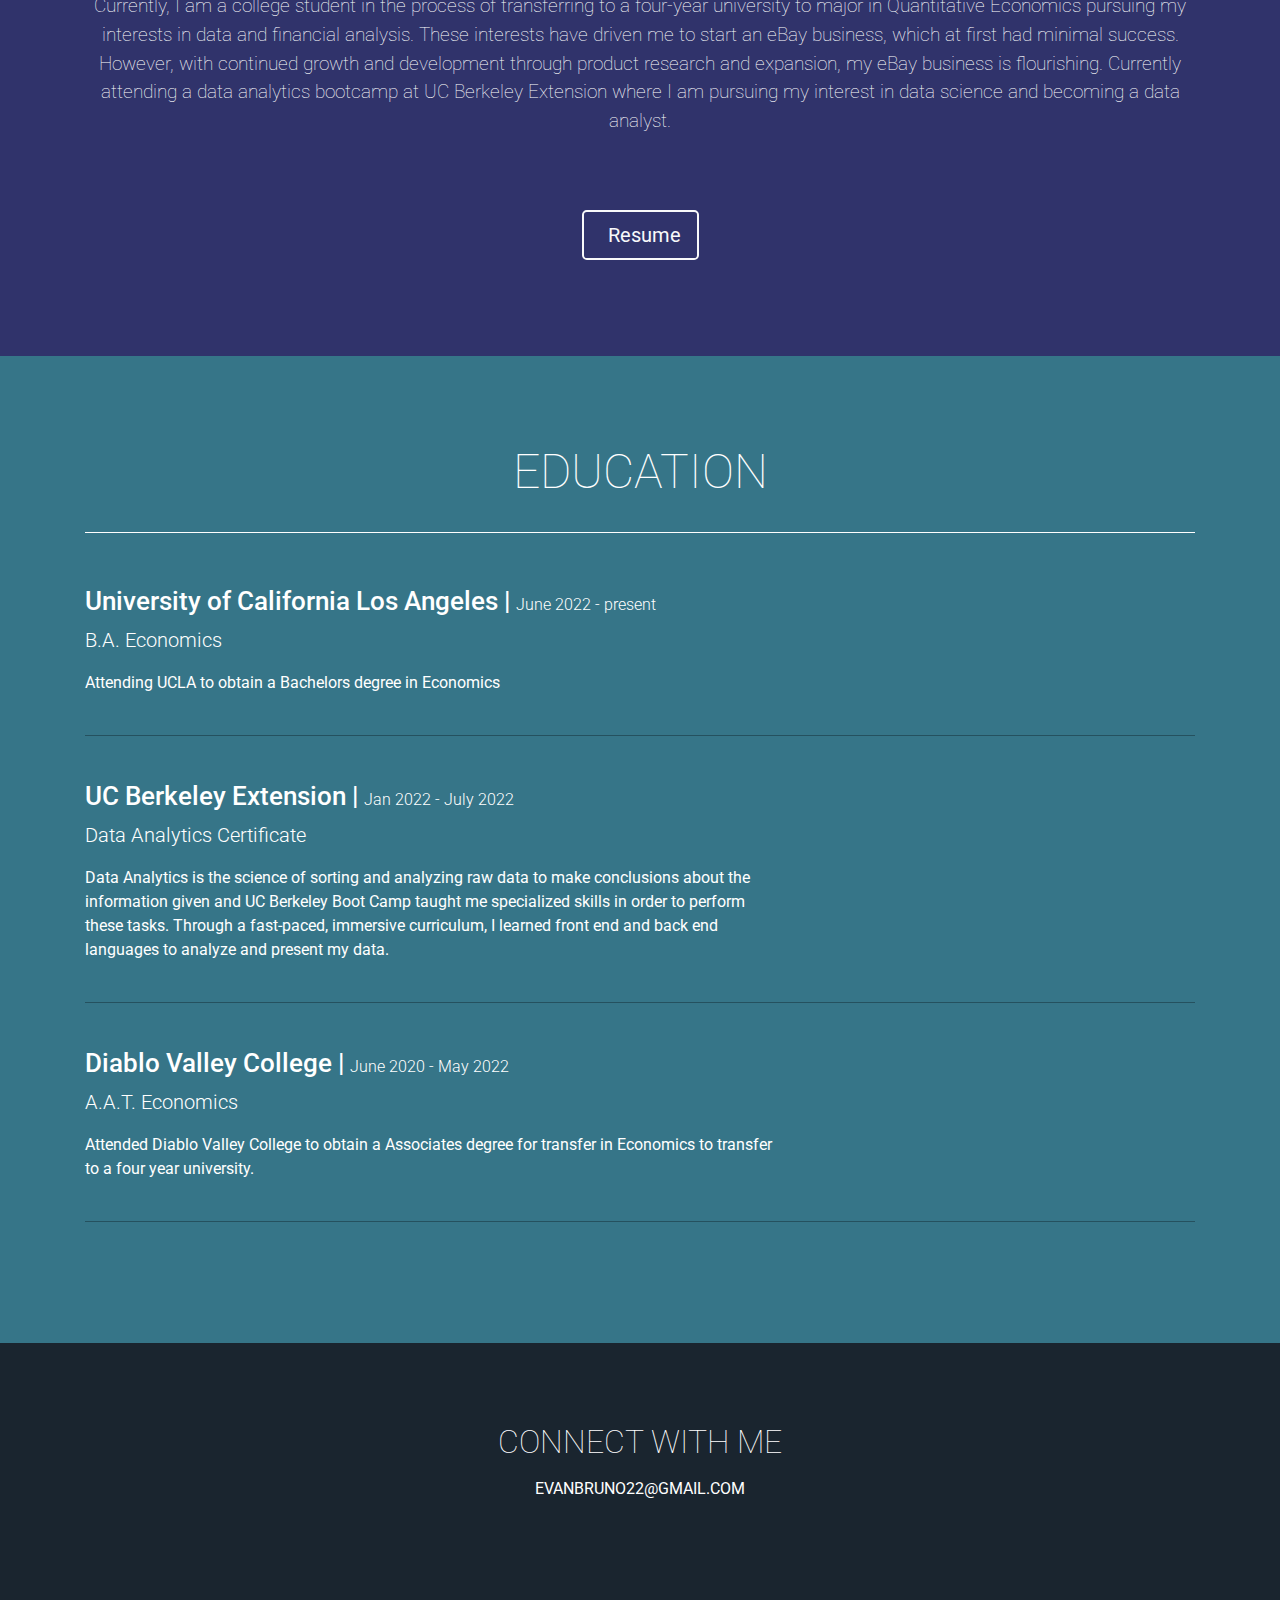
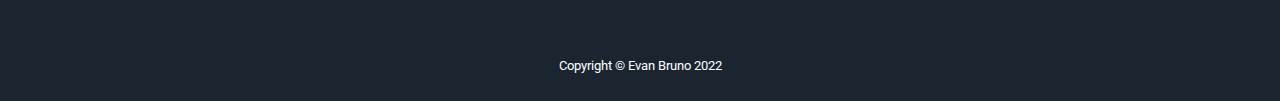
==== commit 01260333: "Add Project" ====
--- a/index.html
+++ b/index.html
@@ -123,11 +123,11 @@
                     <a class="portfolio-item d-block mx-auto" data-toggle="modal" data-target="#portfolio-modal-4">
                         <div class="portfolio-item-caption d-flex position-absolute h-100 w-100">
                             <div class="portfolio-item-caption-content my-auto w-100 text-center text-white">
-                                <p>Project #4</p>
+                                <p>LA Crime Data</p>
                                 <i class="fas fa-search-plus fa-3x"></i>
                             </div>
                         </div>
-                        <img class="img-fluid" src="assets/img/portfolio/project4.jpg" alt="" />
+                        <img class="img-fluid" src="https://upload.wikimedia.org/wikipedia/commons/5/59/OneDrive_Folder_Icon.svg" alt="" />
                     </a>
                 </div>
                 <div class="col-md-6 col-lg-4">
@@ -207,8 +207,19 @@
             <hr class="star-dark mb-5" />
             <div class="credential">
                 <h2 class="location mb-0">
+                    University of California Los Angeles |
+                    <span class="credential-date">June 2022 - present</span>
+                </h2>
+                <p class="lead">B.A. Economics</p>
+                <p class="credential-description">
+                    Attending UCLA to obtain a Bachelors degree in Economics
+                </p>
+            </div>
+            <hr class="credential-divider"/>
+            <div class="credential">
+                <h2 class="location mb-0">
                     UC Berkeley Extension |
-                    <span class="credential-date text-muted">Jan 2022 - July 2022</span>
+                    <span class="credential-date">Jan 2022 - July 2022</span>
                 </h2>
                 <p class="lead">Data Analytics Certificate</p>
                 <p class="credential-description">
@@ -222,7 +233,7 @@
             <div class="credential">
                 <h2 class="location mb-0">
                     Diablo Valley College |
-                    <span class="credential-date text-muted">June 2020 - May 2022</span>
+                    <span class="credential-date">June 2020 - May 2022</span>
                 </h2>
                 <p class="lead">A.A.T. Economics</p>
                 <p class="credential-description">
@@ -340,6 +351,7 @@
                         <h2 class="text-secondary text-uppercase mb-0">
                             Stock Chart Analysis
                         </h2>
+                        <p>Python</p>
                         <hr class="star-dark mb-5" />
                         <img class="img-fluid mb-5" src="https://media.warriortrading.com/2019/08/shutterstock_775889491.jpg" alt="" />
                         <p class="mb-5">
@@ -365,23 +377,19 @@
                 <div class="row">
                     <div class="col-lg-8 mx-auto">
                         <h2 class="text-secondary text-uppercase mb-0">
-                            Project Name
-                        </h2>
-                        <hr class="star-dark mb-5" />
-                        <img class="img-fluid mb-5" src="img/portfolio/project5.jpg" alt="" />
-                        <p class="mb-5">
-                            Lorem ipsum dolor sit amet, consectetur
-                            adipisicing elit. Mollitia neque assumenda ipsam
-                            nihil, molestias magnam, recusandae quos quis
-                            inventore quisquam velit asperiores, vitae?
-                            Reprehenderit soluta, eos quod consequuntur
-                            itaque. Nam.
-                        </p>
-                        <a class="btn btn-primary portfolio-modal-dismiss" href="#">
+                            LA Crime Data
+                        </h2>
+                        <p>Java, HTML, CSS, Leaflet</p>
+                        <hr class="star-dark mb-5" />
+                        <img class="img-fluid mb-5" src="https://ca-times.brightspotcdn.com/dims4/default/feab959/2147483647/strip/true/crop/2400x1600+0+0/resize/840x560!/format/webp/quality/90/?url=https%3A%2F%2Fcalifornia-times-brightspot.s3.amazonaws.com%2F84%2Fc0%2F2341a45142d5800c6f4fee680d57%2Fla-photos-1staff-495586-me-0219-rapper-shot-012.IK.jpg" alt="" />
+                        <p class="mb-5">
+                            Analyzing LA Metro crime data using JavaScript to assemble and display the data with Leaflet and HTML.
+                        </p>
+                        <a class="btn btn-primary portfolio-modal-dismiss" href="https://evanbruno617.github.io/crime-data-LA/">
                             Live Demo
                         </a>
 
-                        <a class="btn btn-primary portfolio-modal-dismiss" href="#">
+                        <a class="btn btn-primary portfolio-modal-dismiss" href="https://github.com/evanbruno617/crime-data-LA">
                             View Code</a>
                     </div>
                 </div>
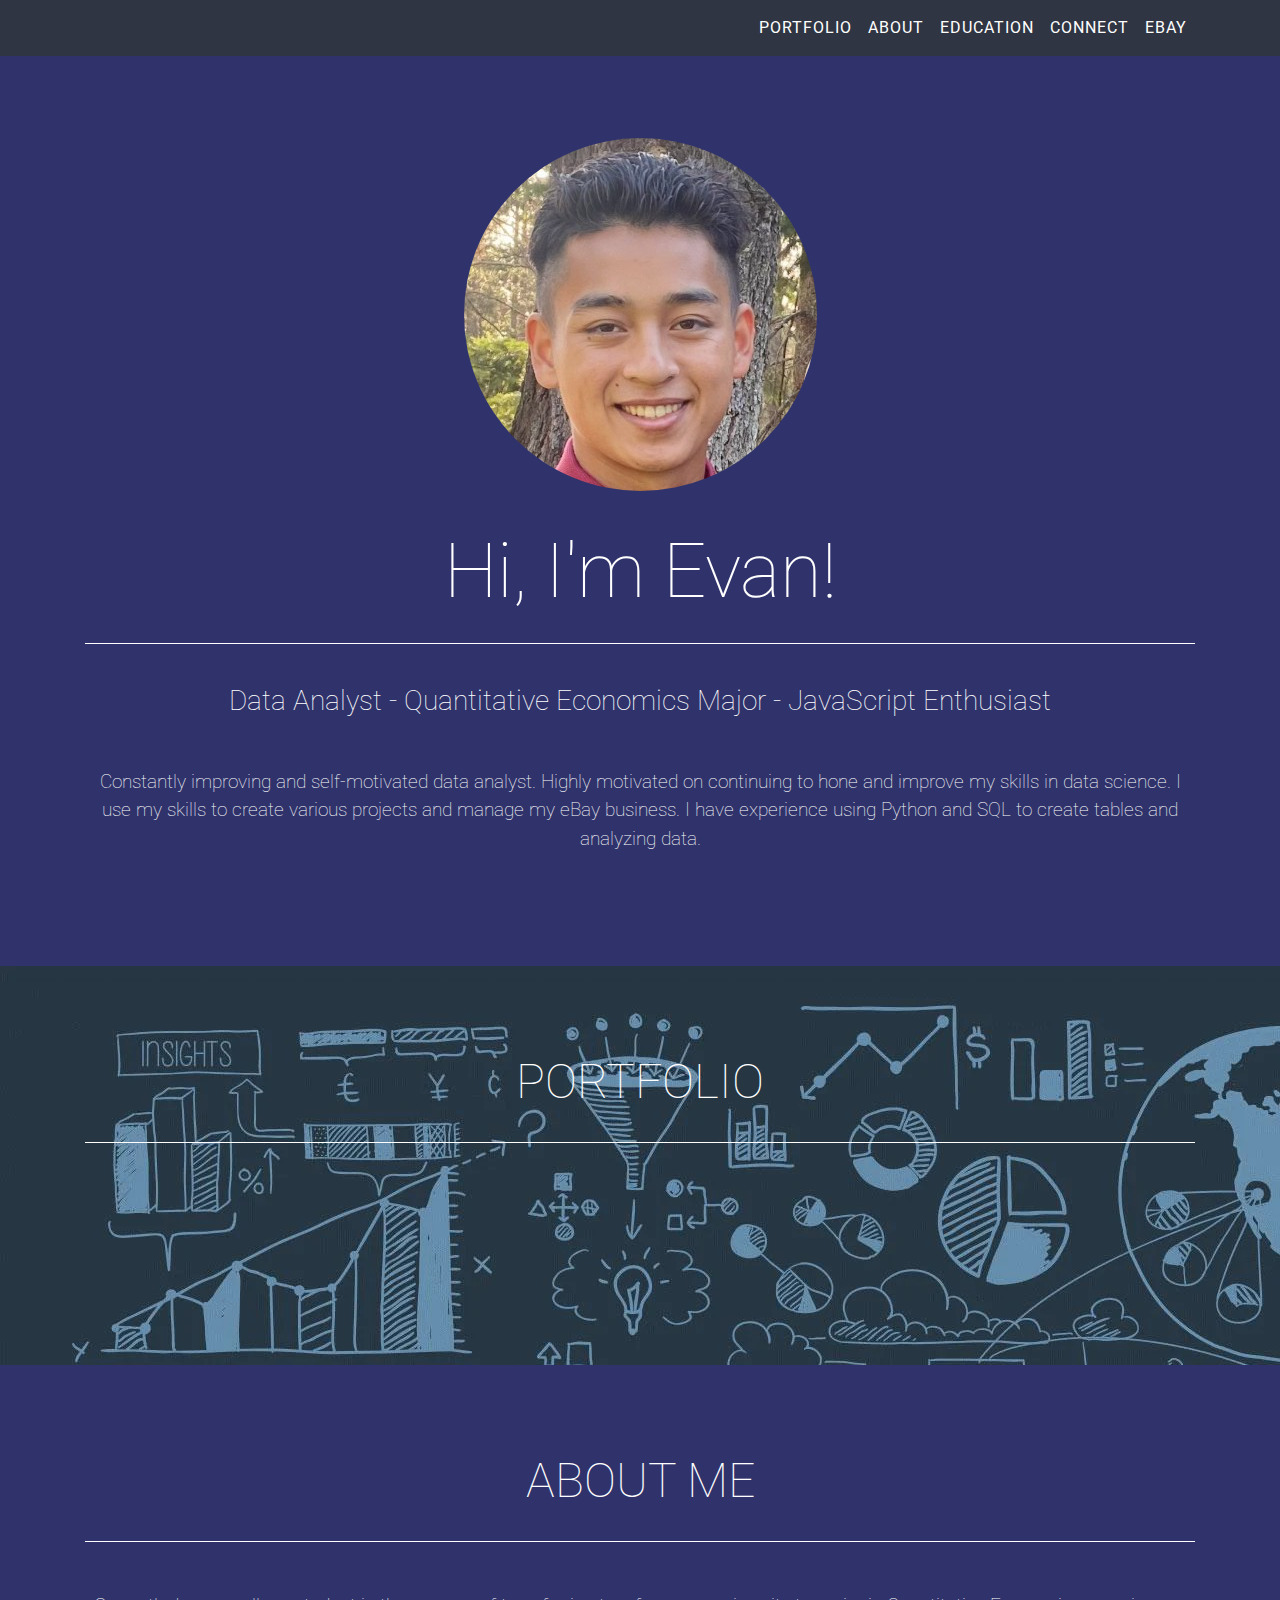
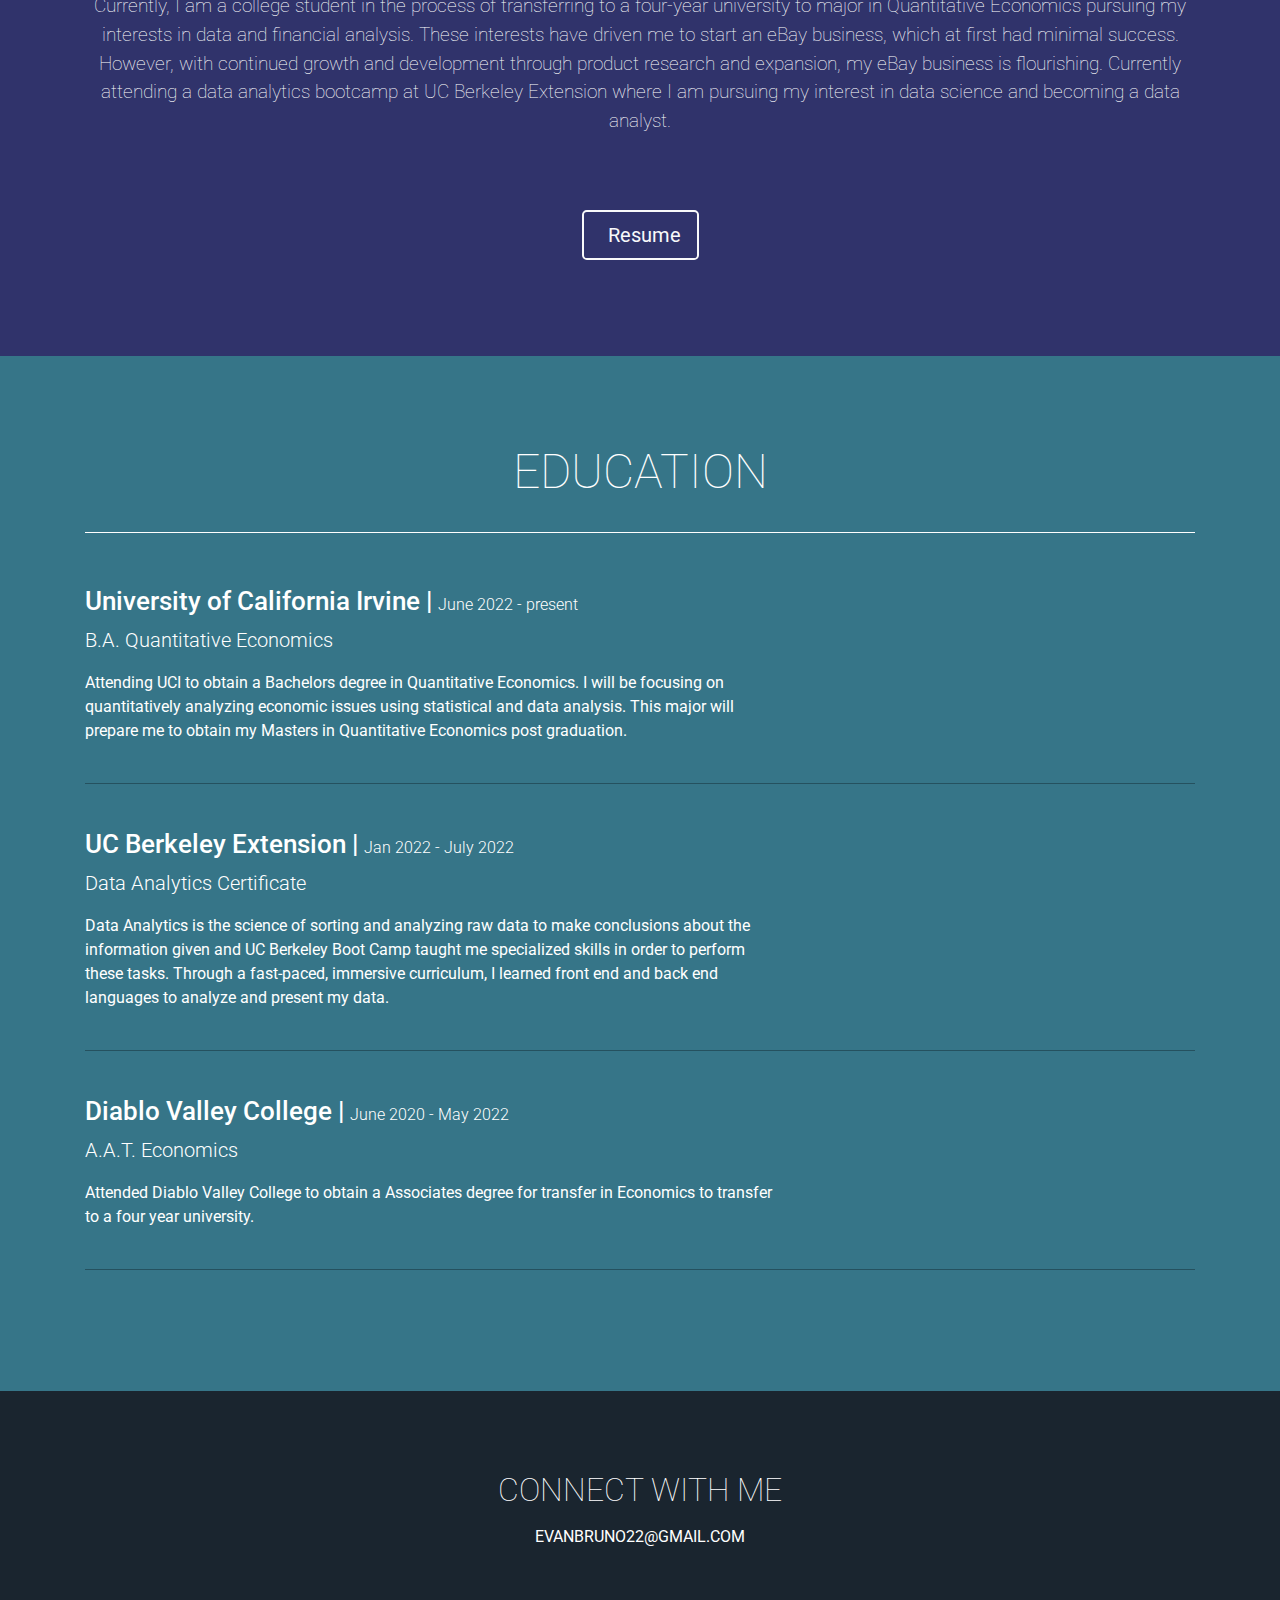
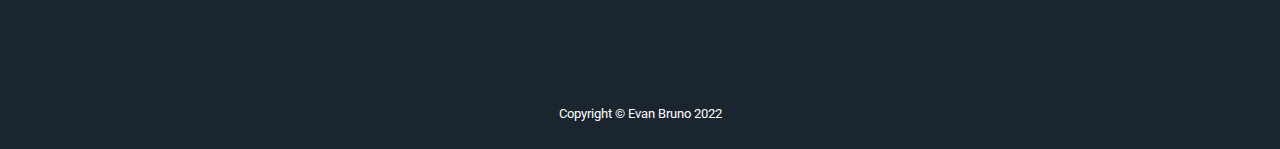
==== commit 09a09249: "Update School" ====
--- a/index.html
+++ b/index.html
@@ -207,12 +207,12 @@
             <hr class="star-dark mb-5" />
             <div class="credential">
                 <h2 class="location mb-0">
-                    University of California Los Angeles |
+                    University of California Irvine |
                     <span class="credential-date">June 2022 - present</span>
                 </h2>
-                <p class="lead">B.A. Economics</p>
+                <p class="lead">B.A. Quantitative Economics</p>
                 <p class="credential-description">
-                    Attending UCLA to obtain a Bachelors degree in Economics
+                    Attending UCI to obtain a Bachelors degree in Quantitative Economics. I will be focusing on quantitatively analyzing economic issues using statistical and data analysis. This major will prepare me to obtain my Masters in Quantitative Economics post graduation. 
                 </p>
             </div>
             <hr class="credential-divider"/>
